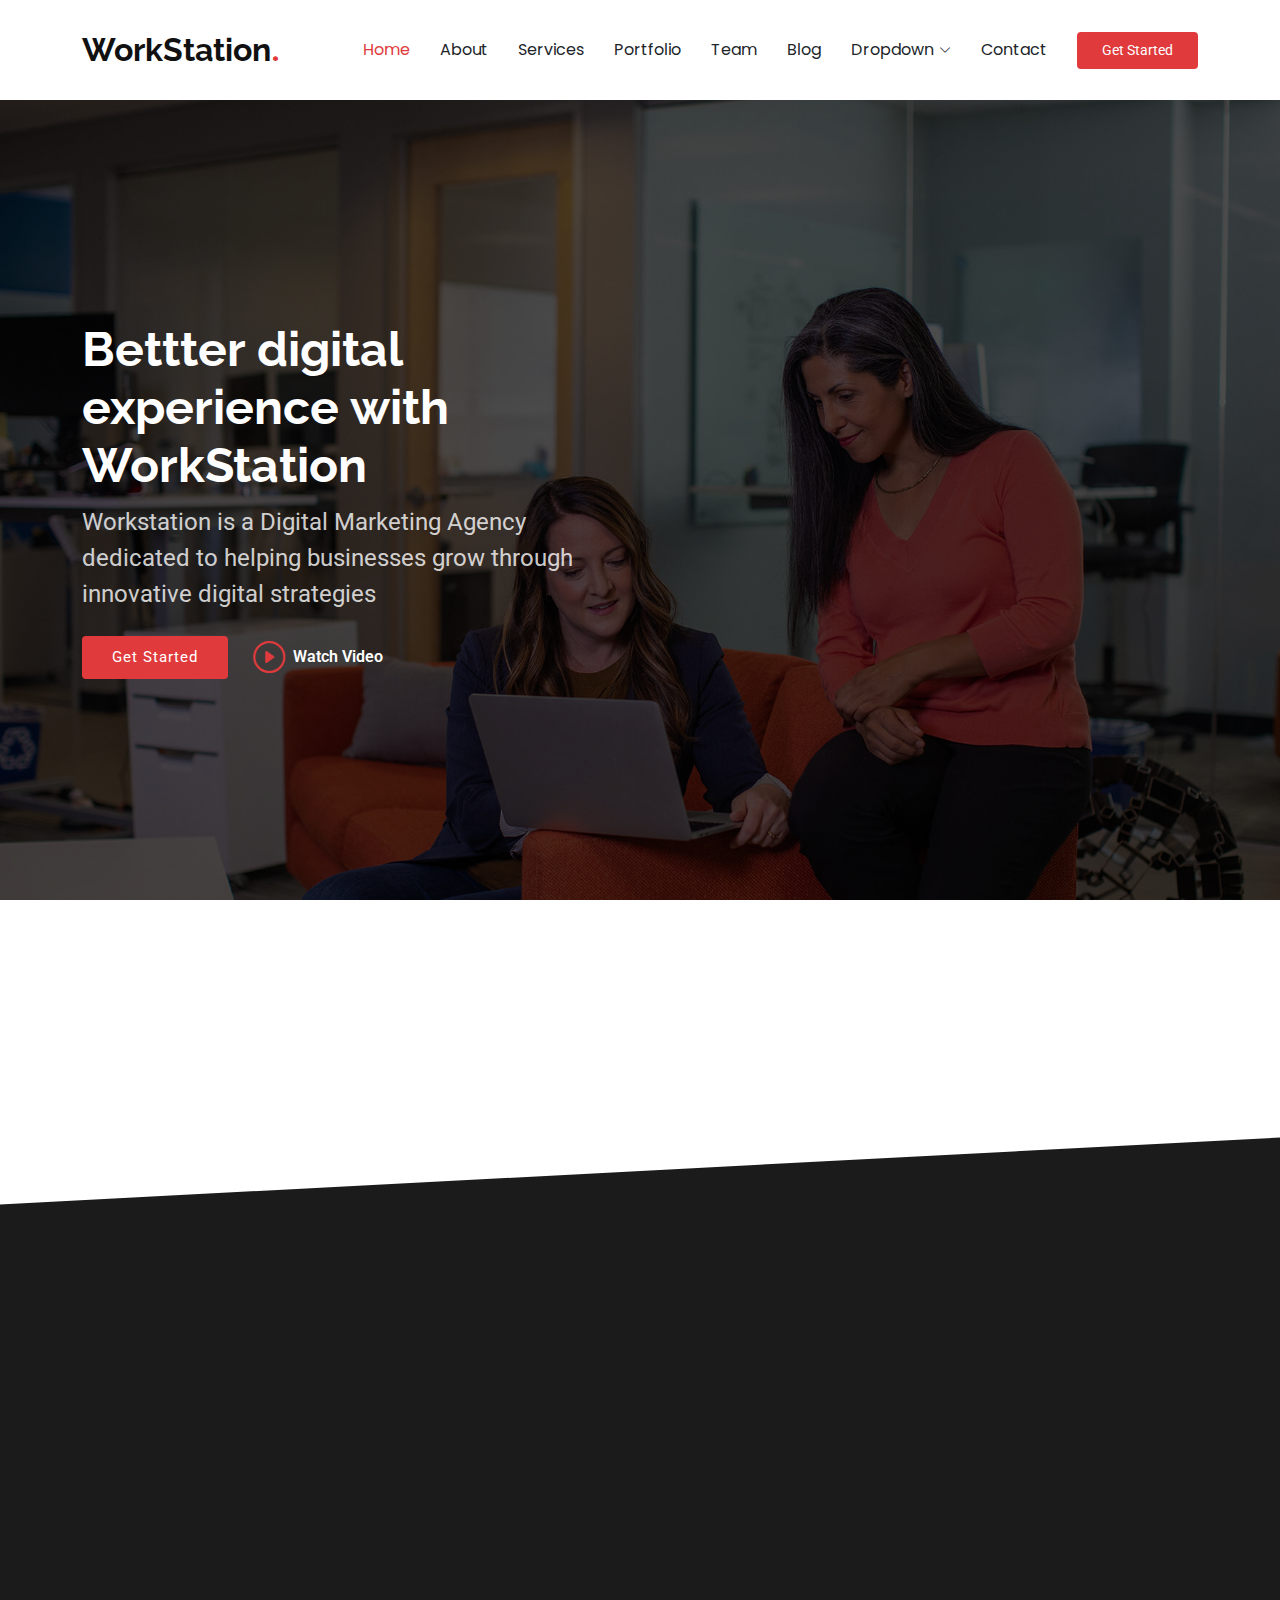
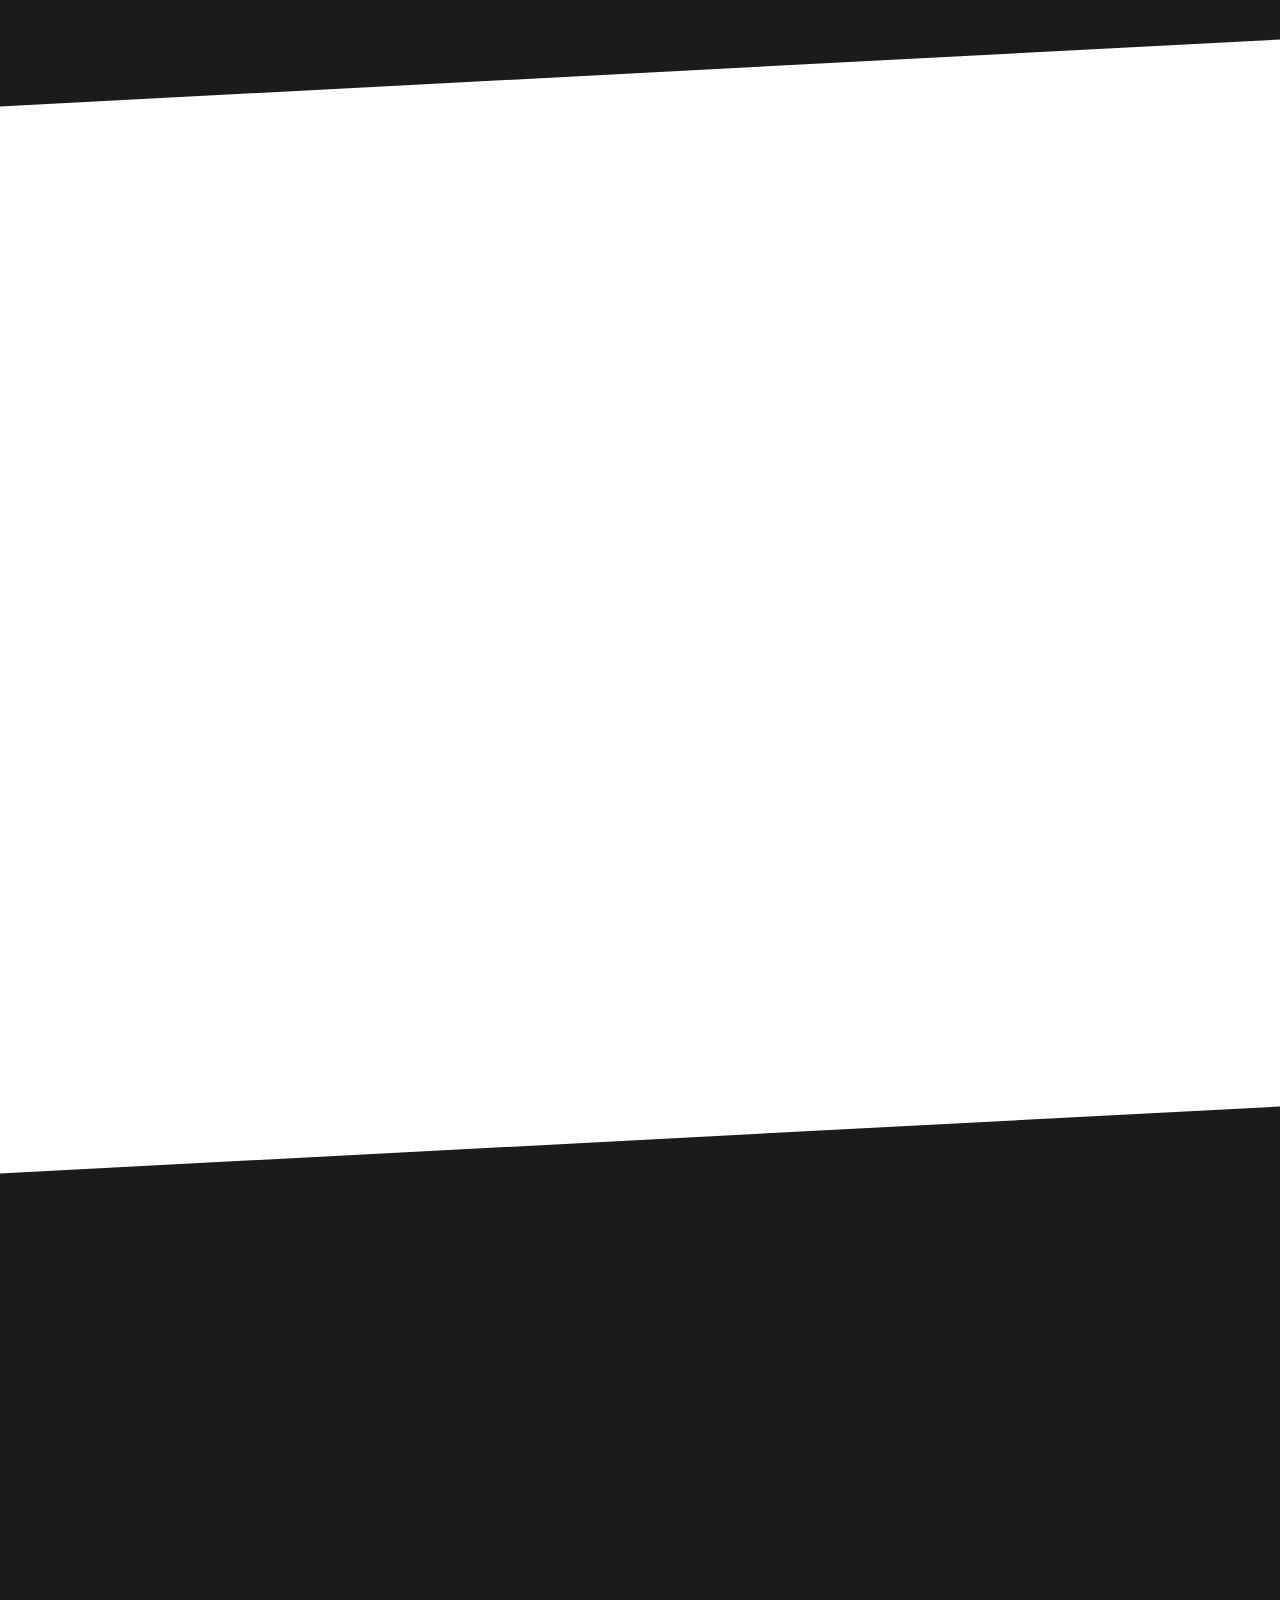
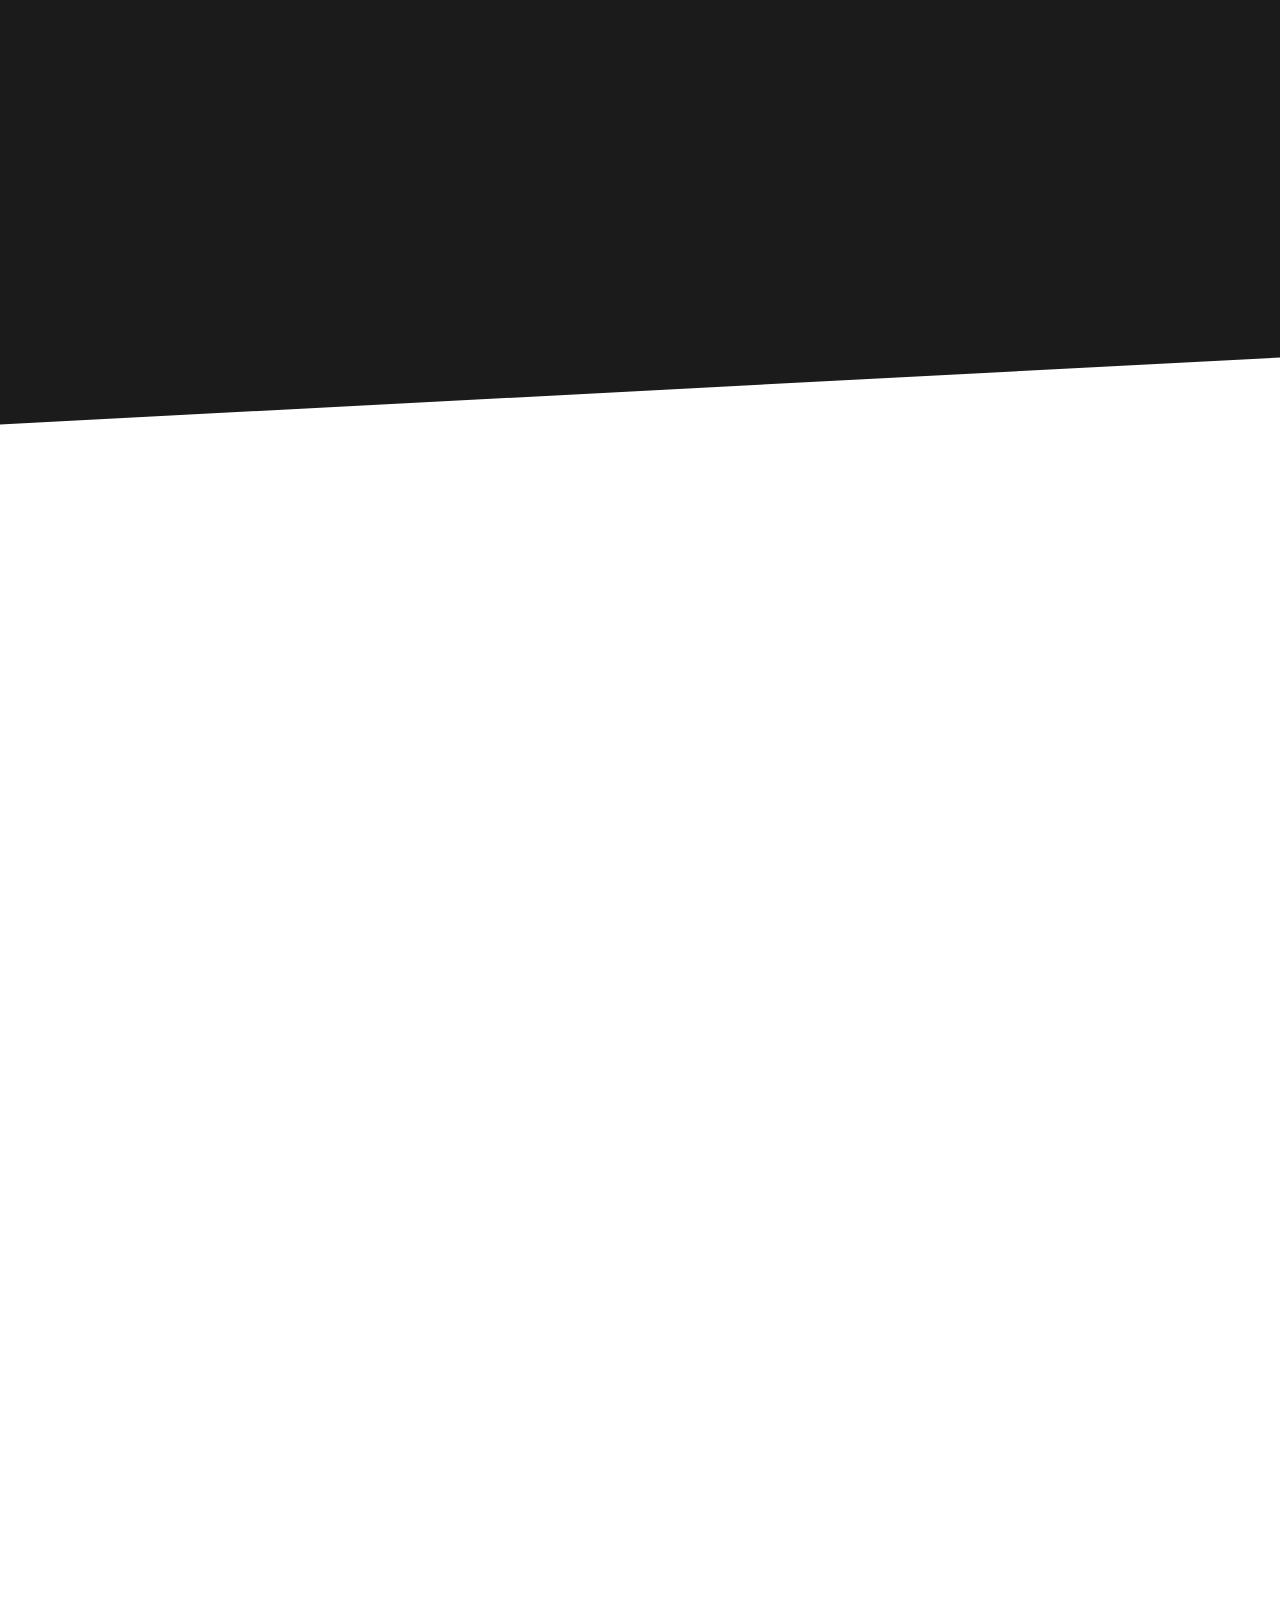
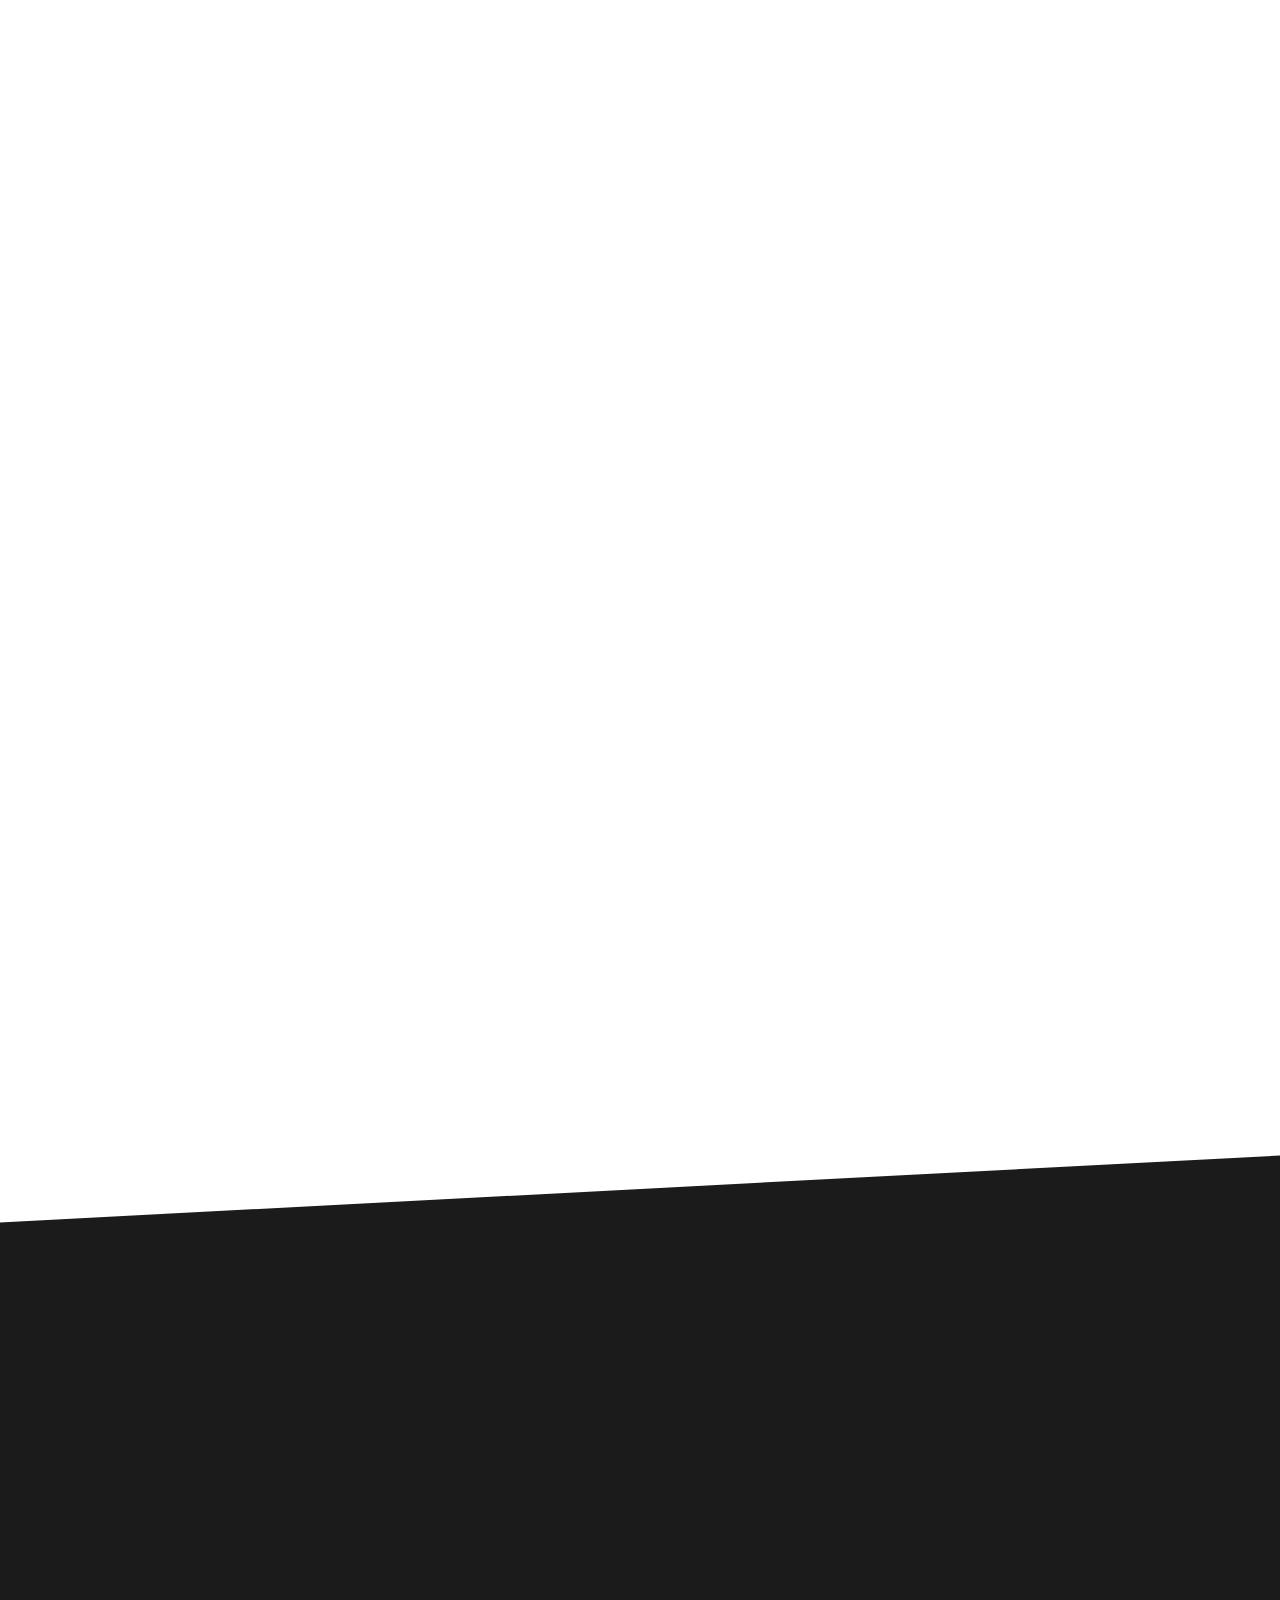
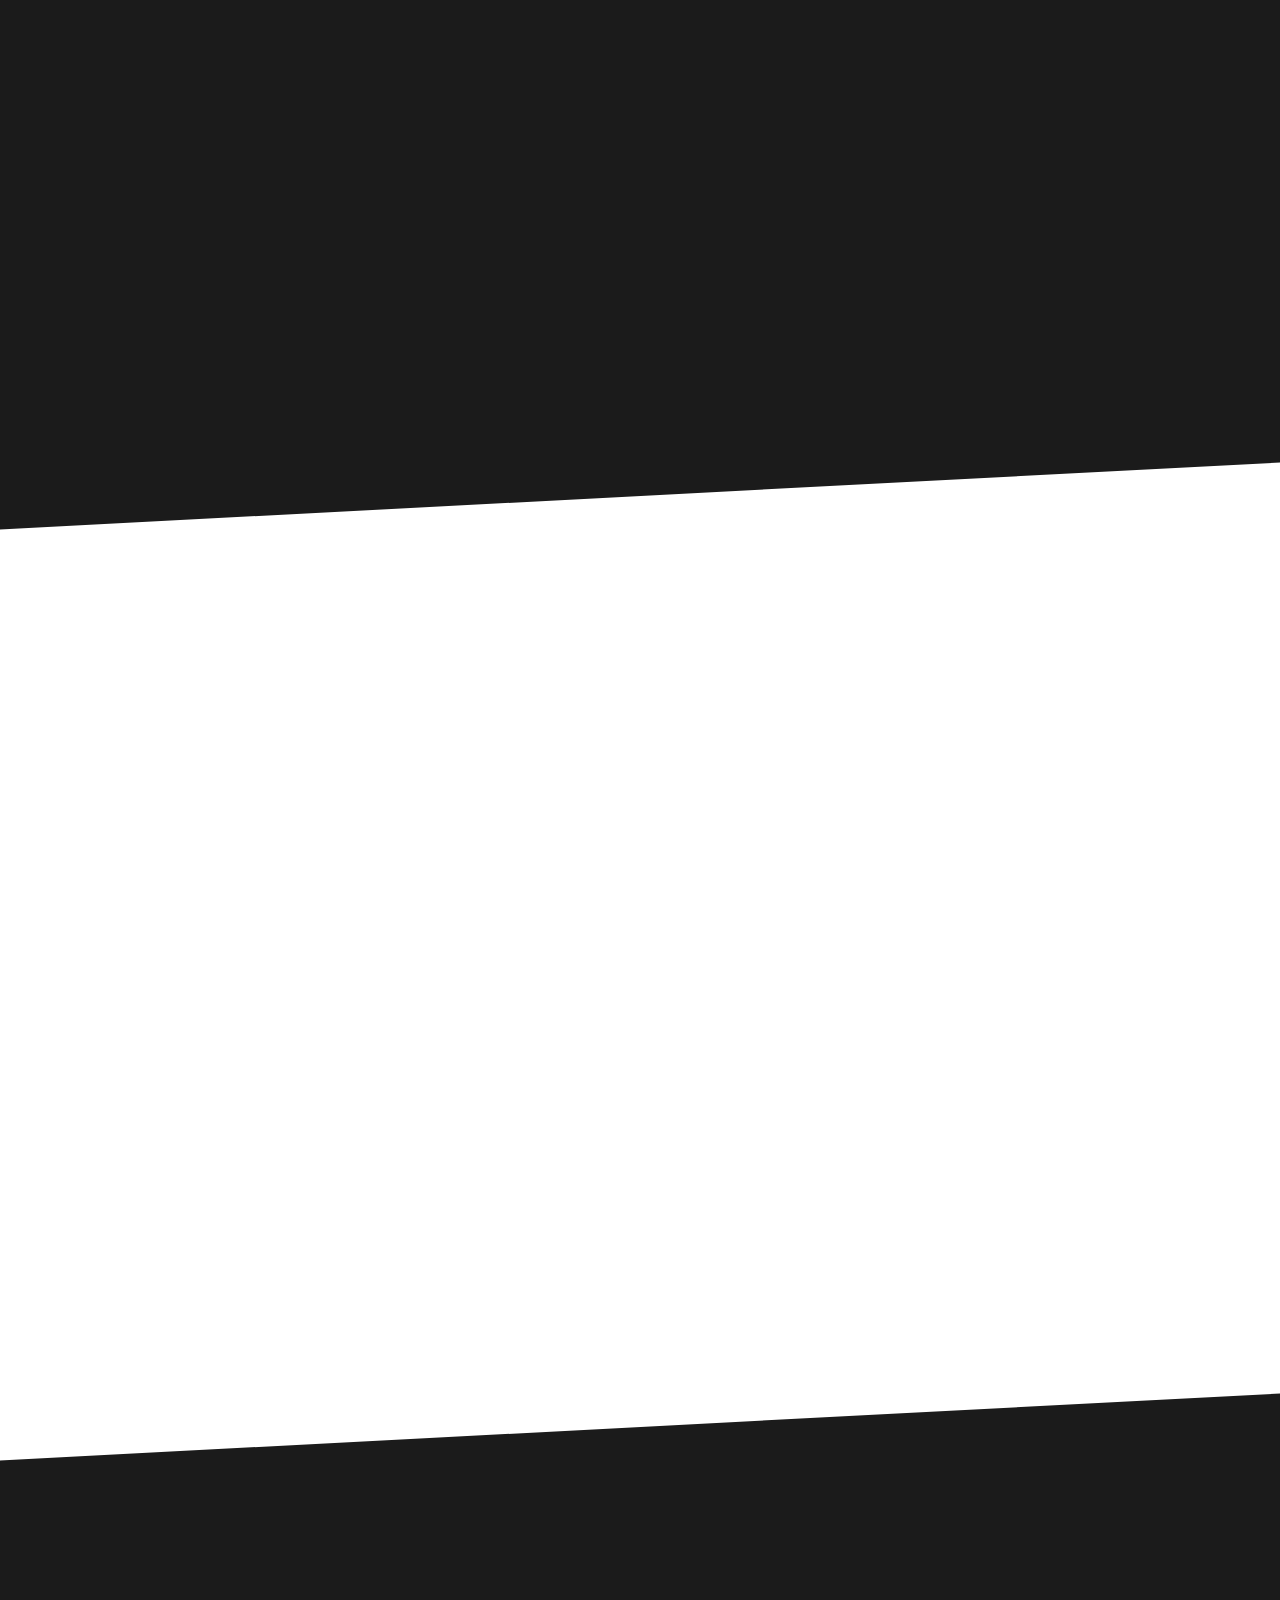
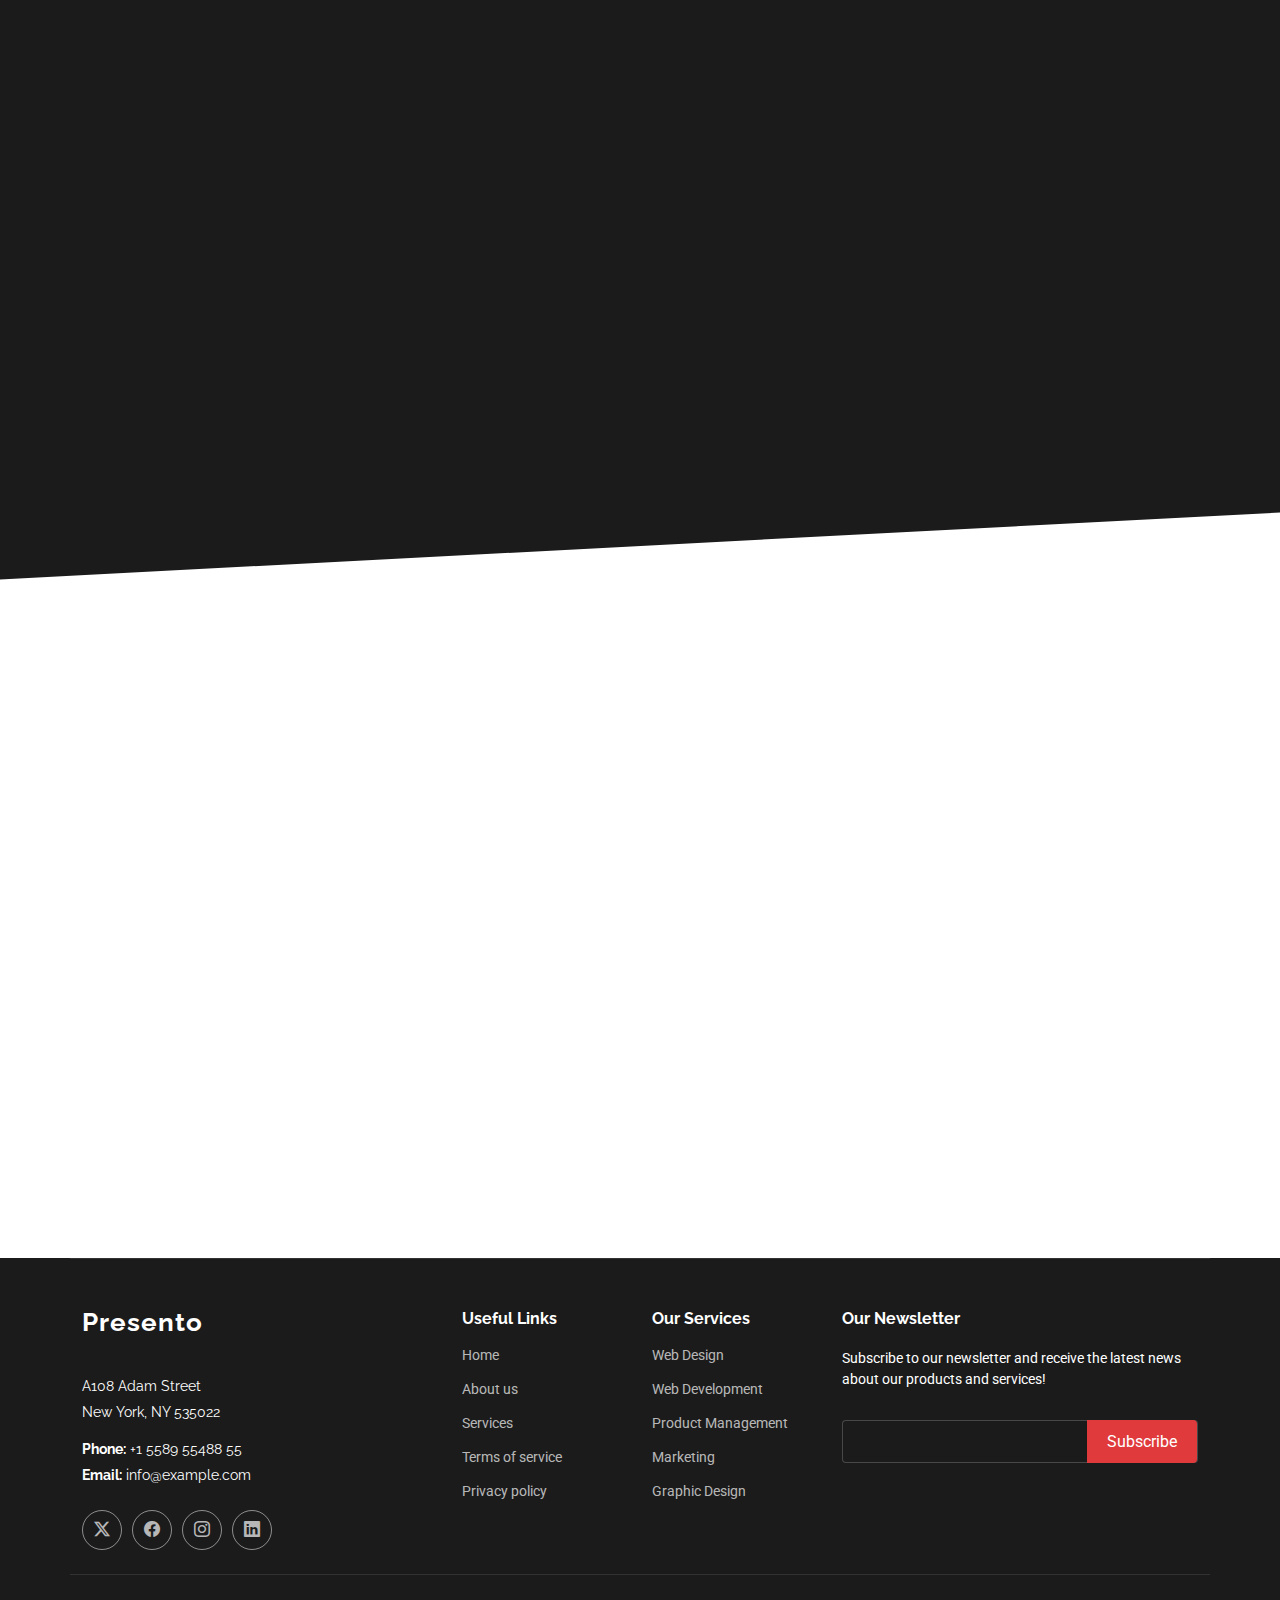
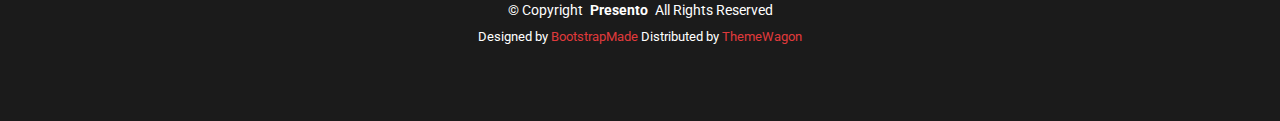
==== index.html @ 33f787a1 "initial commit" ====
<!DOCTYPE html>
<html lang="en">

<head>
  <meta charset="utf-8">
  <meta content="width=device-width, initial-scale=1.0" name="viewport">
  <title>WorkStation</title>
  <meta name="description" content="">
  <meta name="keywords" content="">

  <!-- Favicons -->
  <link href="assets/img/favicon.png" rel="icon">
  <link href="assets/img/apple-touch-icon.png" rel="apple-touch-icon">

  <!-- Fonts -->
  <link href="https://fonts.googleapis.com" rel="preconnect">
  <link href="https://fonts.gstatic.com" rel="preconnect" crossorigin>
  <link href="https://fonts.googleapis.com/css2?family=Roboto:ital,wght@0,100;0,300;0,400;0,500;0,700;0,900;1,100;1,300;1,400;1,500;1,700;1,900&family=Poppins:ital,wght@0,100;0,200;0,300;0,400;0,500;0,600;0,700;0,800;0,900;1,100;1,200;1,300;1,400;1,500;1,600;1,700;1,800;1,900&family=Raleway:ital,wght@0,100;0,200;0,300;0,400;0,500;0,600;0,700;0,800;0,900;1,100;1,200;1,300;1,400;1,500;1,600;1,700;1,800;1,900&display=swap" rel="stylesheet">

  <!-- Vendor CSS Files -->
  <link href="assets/vendor/bootstrap/css/bootstrap.min.css" rel="stylesheet">
  <link href="assets/vendor/bootstrap-icons/bootstrap-icons.css" rel="stylesheet">
  <link href="assets/vendor/aos/aos.css" rel="stylesheet">
  <link href="assets/vendor/glightbox/css/glightbox.min.css" rel="stylesheet">
  <link href="assets/vendor/swiper/swiper-bundle.min.css" rel="stylesheet">

  <!-- Main CSS File -->
  <link href="assets/css/main.css" rel="stylesheet">

  <!-- =======================================================
  * Template Name: Presento
  * Template URL: https://bootstrapmade.com/presento-bootstrap-corporate-template/
  * Updated: Aug 07 2024 with Bootstrap v5.3.3
  * Author: BootstrapMade.com
  * License: https://bootstrapmade.com/license/
  ======================================================== -->
</head>

<body class="index-page">

  <header id="header" class="header d-flex align-items-center sticky-top">
    <div class="container-fluid container-xl position-relative d-flex align-items-center">

      <a href="index.html" class="logo d-flex align-items-center me-auto">
        <!-- Uncomment the line below if you also wish to use an image logo -->
        <!-- <img src="assets/img/logo.png" alt=""> -->
        <h1 class="sitename">WorkStation</h1>
        <span>.</span>
      </a>

      <nav id="navmenu" class="navmenu">
        <ul>
          <li><a href="#hero" class="active">Home<br></a></li>
          <li><a href="#about">About</a></li>
          <li><a href="#services">Services</a></li>
          <li><a href="#portfolio">Portfolio</a></li>
          <li><a href="#team">Team</a></li>
          <li><a href="blog.html">Blog</a></li>
          <li class="dropdown"><a href="#"><span>Dropdown</span> <i class="bi bi-chevron-down toggle-dropdown"></i></a>
            <ul>
              <li><a href="#">Dropdown 1</a></li>
              <li class="dropdown"><a href="#"><span>Deep Dropdown</span> <i class="bi bi-chevron-down toggle-dropdown"></i></a>
                <ul>
                  <li><a href="#">Deep Dropdown 1</a></li>
                  <li><a href="#">Deep Dropdown 2</a></li>
                  <li><a href="#">Deep Dropdown 3</a></li>
                  <li><a href="#">Deep Dropdown 4</a></li>
                  <li><a href="#">Deep Dropdown 5</a></li>
                </ul>
              </li>
              <li><a href="#">Dropdown 2</a></li>
              <li><a href="#">Dropdown 3</a></li>
              <li><a href="#">Dropdown 4</a></li>
            </ul>
          </li>
          <li><a href="#contact">Contact</a></li>
        </ul>
        <i class="mobile-nav-toggle d-xl-none bi bi-list"></i>
      </nav>

      <a class="btn-getstarted" href="index.html#about">Get Started</a>

    </div>
  </header>

  <main class="main">

    <!-- Hero Section -->
    <section id="hero" class="hero section">

      <img src="assets/img/hero-bg.jpg" alt="" data-aos="fade-in">

      <div class="container">
        <div class="row">
          <div class="col-lg-6">
            <h2 data-aos="fade-up" data-aos-delay="100">Bettter digital experience with WorkStation</h2>
            <p data-aos="fade-up" data-aos-delay="200"> Workstation is a Digital Marketing Agency dedicated to helping businesses grow through innovative digital strategies</p>
            <div class="d-flex mt-4" data-aos="fade-up" data-aos-delay="300">
              <a href="#about" class="btn-get-started">Get Started</a>
              <a href="https://www.youtube.com/watch?v=Y7f98aduVJ8" class="glightbox btn-watch-video d-flex align-items-center"><i class="bi bi-play-circle"></i><span>Watch Video</span></a>
            </div>

          </div>
        </div>
      </div>

    </section>
    <!-- /Hero Section -->

    <!-- Clients Section -->
    <section id="clients" class="clients section">

      <div class="container" data-aos="fade-up" data-aos-delay="100">

        <div class="swiper init-swiper">
          <script type="application/json" class="swiper-config">
            {
              "loop": true,
              "speed": 600,
              "autoplay": {
                "delay": 5000
              },
              "slidesPerView": "auto",
              "pagination": {
                "el": ".swiper-pagination",
                "type": "bullets",
                "clickable": true
              },
              "breakpoints": {
                "320": {
                  "slidesPerView": 2,
                  "spaceBetween": 40
                },
                "480": {
                  "slidesPerView": 3,
                  "spaceBetween": 60
                },
                "640": {
                  "slidesPerView": 4,
                  "spaceBetween": 80
                },
                "992": {
                  "slidesPerView": 6,
                  "spaceBetween": 120
                }
              }
            }
          </script>
          <div class="swiper-wrapper align-items-center">
            <div class="swiper-slide"><img src="assets/img/clients/client-1.png" class="img-fluid" alt=""></div>
            <div class="swiper-slide"><img src="assets/img/clients/client-2.png" class="img-fluid" alt=""></div>
            <div class="swiper-slide"><img src="assets/img/clients/client-3.png" class="img-fluid" alt=""></div>
            <div class="swiper-slide"><img src="assets/img/clients/client-4.png" class="img-fluid" alt=""></div>
            <div class="swiper-slide"><img src="assets/img/clients/client-5.png" class="img-fluid" alt=""></div>
            <div class="swiper-slide"><img src="assets/img/clients/client-6.png" class="img-fluid" alt=""></div>
            <div class="swiper-slide"><img src="assets/img/clients/client-7.png" class="img-fluid" alt=""></div>
            <div class="swiper-slide"><img src="assets/img/clients/client-8.png" class="img-fluid" alt=""></div>
          </div>
          <div class="swiper-pagination"></div>
        </div>

      </div>

    </section>
    <!-- /Clients Section -->

    <!-- About Section -->
    <section id="about" class="about section section-bg dark-background">

      <div class="container position-relative">

        <div class="row gy-5">

          <div class="content col-xl-5 d-flex flex-column" data-aos="fade-up" data-aos-delay="100">
            <h3>Welcome to Workstation</h3>
            <p>
              Workstation is a Digital Marketing Agency dedicated to helping businesses grow through innovative digital strategies. We specialize in creating compelling brand experiences through social media, design, web development, and video production. As a startup recognized by StartupIndia and MSME, we are committed to delivering impactful digital solutions.
            </p>
            <a href="#" class="about-btn align-self-center align-self-xl-start"><span>About us</span> <i class="bi bi-chevron-right"></i></a>
          </div>

          <div class="col-xl-7" data-aos="fade-up" data-aos-delay="200">
            <div class="row gy-4">

              <div class="col-md-6 icon-box position-relative">
                <i class="bi bi-briefcase"></i>
                <h4><a href="" class="stretched-link">Corporis voluptates sit</a></h4>
                <p>Consequuntur sunt aut quasi enim aliquam quae harum pariatur laboris nisi ut aliquip</p>
              </div><!-- Icon-Box -->

              <div class="col-md-6 icon-box position-relative">
                <i class="bi bi-gem"></i>
                <h4><a href="" class="stretched-link">Ullamco laboris nisi</a></h4>
                <p>Excepteur sint occaecat cupidatat non proident, sunt in culpa qui officia deserunt</p>
              </div><!-- Icon-Box -->

              <div class="col-md-6 icon-box position-relative">
                <i class="bi bi-broadcast"></i>
                <h4><a href="" class="stretched-link">Labore consequatur</a></h4>
                <p>Aut suscipit aut cum nemo deleniti aut omnis. Doloribus ut maiores omnis facere</p>
              </div><!-- Icon-Box -->

              <div class="col-md-6 icon-box position-relative">
                <i class="bi bi-easel"></i>
                <h4><a href="" class="stretched-link">Beatae veritatis</a></h4>
                <p>Expedita veritatis consequuntur nihil tempore laudantium vitae denat pacta</p>
              </div><!-- Icon-Box -->

            </div>
          </div>

        </div>

      </div>

    </section><!-- /About Section -->

    <!-- Stats Section -->
    <section id="stats" class="stats section">

      <div class="container" data-aos="fade-up" data-aos-delay="100">

        <div class="row gy-4">

          <div class="col-lg-3 col-md-6 d-flex flex-column align-items-center">
            <i class="bi bi-emoji-smile"></i>
            <div class="stats-item">
              <span data-purecounter-start="0" data-purecounter-end="232" data-purecounter-duration="1" class="purecounter"></span>
              <p>Happy Clients</p>
            </div>
          </div><!-- End Stats Item -->

          <div class="col-lg-3 col-md-6 d-flex flex-column align-items-center">
            <i class="bi bi-journal-richtext"></i>
            <div class="stats-item">
              <span data-purecounter-start="0" data-purecounter-end="521" data-purecounter-duration="1" class="purecounter"></span>
              <p>Projects</p>
            </div>
          </div><!-- End Stats Item -->

          <div class="col-lg-3 col-md-6 d-flex flex-column align-items-center">
            <i class="bi bi-headset"></i>
            <div class="stats-item">
              <span data-purecounter-start="0" data-purecounter-end="1463" data-purecounter-duration="1" class="purecounter"></span>
              <p>Hours Of Support</p>
            </div>
          </div><!-- End Stats Item -->

          <div class="col-lg-3 col-md-6 d-flex flex-column align-items-center">
            <i class="bi bi-people"></i>
            <div class="stats-item">
              <span data-purecounter-start="0" data-purecounter-end="15" data-purecounter-duration="1" class="purecounter"></span>
              <p>Hard Workers</p>
            </div>
          </div><!-- End Stats Item -->

        </div>

      </div>

    </section><!-- /Stats Section -->

    <!-- Tabs Section -->
    <section id="tabs" class="tabs section">

      <div class="container">

        <ul class="nav nav-tabs row  d-flex" data-aos="fade-up" data-aos-delay="100">
          <li class="nav-item col-3">
            <a class="nav-link active show" data-bs-toggle="tab" data-bs-target="#tabs-tab-1">
              <i class="bi bi-binoculars"></i>
              <h4 class="d-none d-lg-block">Modi sit est dela pireda nest</h4>
            </a>
          </li>
          <li class="nav-item col-3">
            <a class="nav-link" data-bs-toggle="tab" data-bs-target="#tabs-tab-2">
              <i class="bi bi-box-seam"></i>
              <h4 class="d-none d-lg-block">Unde praesenti mara setra le</h4>
            </a>
          </li>
          <li class="nav-item col-3">
            <a class="nav-link" data-bs-toggle="tab" data-bs-target="#tabs-tab-3">
              <i class="bi bi-brightness-high"></i>
              <h4 class="d-none d-lg-block">Pariatur explica nitro dela</h4>
            </a>
          </li>
          <li class="nav-item col-3">
            <a class="nav-link" data-bs-toggle="tab" data-bs-target="#tabs-tab-4">
              <i class="bi bi-command"></i>
              <h4 class="d-none d-lg-block">Nostrum qui dile node</h4>
            </a>
          </li>
        </ul><!-- End Tab Nav -->

        <div class="tab-content" data-aos="fade-up" data-aos-delay="200">

          <div class="tab-pane fade active show" id="tabs-tab-1">
            <div class="row">
              <div class="col-lg-6 order-2 order-lg-1 mt-3 mt-lg-0">
                <h3>Voluptatem dignissimos provident quasi corporis voluptates sit assumenda.</h3>
                <p class="fst-italic">
                  Lorem ipsum dolor sit amet, consectetur adipiscing elit, sed do eiusmod tempor incididunt ut labore et dolore
                  magna aliqua.
                </p>
                <ul>
                  <li><i class="bi bi-check2-all"></i>
                    <spab>Ullamco laboris nisi ut aliquip ex ea commodo consequat.</spab>
                  </li>
                  <li><i class="bi bi-check2-all"></i> <span>Duis aute irure dolor in reprehenderit in voluptate velit</span>.</li>
                  <li><i class="bi bi-check2-all"></i> <span>Ullamco laboris nisi ut aliquip ex ea commodo consequat. Duis aute irure dolor in reprehenderit in voluptate trideta storacalaperda mastiro dolore eu fugiat nulla pariatur.</span></li>
                </ul>
                <p>
                  Ullamco laboris nisi ut aliquip ex ea commodo consequat. Duis aute irure dolor in reprehenderit in voluptate
                  velit esse cillum dolore eu fugiat nulla pariatur. Excepteur sint occaecat cupidatat non proident, sunt in
                  culpa qui officia deserunt mollit anim id est laborum
                </p>
              </div>
              <div class="col-lg-6 order-1 order-lg-2 text-center">
                <img src="assets/img/working-1.jpg" alt="" class="img-fluid">
              </div>
            </div>
          </div><!-- End Tab Content Item -->

          <div class="tab-pane fade" id="tabs-tab-2">
            <div class="row">
              <div class="col-lg-6 order-2 order-lg-1 mt-3 mt-lg-0">
                <h3>Neque exercitationem debitis soluta quos debitis quo mollitia officia est</h3>
                <p>
                  Ullamco laboris nisi ut aliquip ex ea commodo consequat. Duis aute irure dolor in reprehenderit in voluptate
                  velit esse cillum dolore eu fugiat nulla pariatur. Excepteur sint occaecat cupidatat non proident, sunt in
                  culpa qui officia deserunt mollit anim id est laborum
                </p>
                <p class="fst-italic">
                  Lorem ipsum dolor sit amet, consectetur adipiscing elit, sed do eiusmod tempor incididunt ut labore et dolore
                  magna aliqua.
                </p>
                <ul>
                  <li><i class="bi bi-check2-all"></i> <span>Ullamco laboris nisi ut aliquip ex ea commodo consequat.</span></li>
                  <li><i class="bi bi-check2-all"></i> <span>Duis aute irure dolor in reprehenderit in voluptate velit.</span></li>
                  <li><i class="bi bi-check2-all"></i> <span>Provident mollitia neque rerum asperiores dolores quos qui a. Ipsum neque dolor voluptate nisi sed.</span></li>
                  <li><i class="bi bi-check2-all"></i> <span>Ullamco laboris nisi ut aliquip ex ea commodo consequat. Duis aute irure dolor in reprehenderit in voluptate trideta storacalaperda mastiro dolore eu fugiat nulla pariatur.</span></li>
                </ul>
              </div>
              <div class="col-lg-6 order-1 order-lg-2 text-center">
                <img src="assets/img/working-2.jpg" alt="" class="img-fluid">
              </div>
            </div>
          </div><!-- End Tab Content Item -->

          <div class="tab-pane fade" id="tabs-tab-3">
            <div class="row">
              <div class="col-lg-6 order-2 order-lg-1 mt-3 mt-lg-0">
                <h3>Voluptatibus commodi ut accusamus ea repudiandae ut autem dolor ut assumenda</h3>
                <p>
                  Ullamco laboris nisi ut aliquip ex ea commodo consequat. Duis aute irure dolor in reprehenderit in voluptate
                  velit esse cillum dolore eu fugiat nulla pariatur. Excepteur sint occaecat cupidatat non proident, sunt in
                  culpa qui officia deserunt mollit anim id est laborum
                </p>
                <ul>
                  <li><i class="bi bi-check2-all"></i> <span>Ullamco laboris nisi ut aliquip ex ea commodo consequat.</span></li>
                  <li><i class="bi bi-check2-all"></i> <span>Duis aute irure dolor in reprehenderit in voluptate velit.</span></li>
                  <li><i class="bi bi-check2-all"></i> <span>Provident mollitia neque rerum asperiores dolores quos qui a. Ipsum neque dolor voluptate nisi sed.</span></li>
                </ul>
                <p class="fst-italic">
                  Lorem ipsum dolor sit amet, consectetur adipiscing elit, sed do eiusmod tempor incididunt ut labore et dolore
                  magna aliqua.
                </p>
              </div>
              <div class="col-lg-6 order-1 order-lg-2 text-center">
                <img src="assets/img/working-3.jpg" alt="" class="img-fluid">
              </div>
            </div>
          </div><!-- End Tab Content Item -->

          <div class="tab-pane fade" id="tabs-tab-4">
            <div class="row">
              <div class="col-lg-6 order-2 order-lg-1 mt-3 mt-lg-0">
                <h3>Omnis fugiat ea explicabo sunt dolorum asperiores sequi inventore rerum</h3>
                <p>
                  Ullamco laboris nisi ut aliquip ex ea commodo consequat. Duis aute irure dolor in reprehenderit in voluptate
                  velit esse cillum dolore eu fugiat nulla pariatur. Excepteur sint occaecat cupidatat non proident, sunt in
                  culpa qui officia deserunt mollit anim id est laborum
                </p>
                <p class="fst-italic">
                  Lorem ipsum dolor sit amet, consectetur adipiscing elit, sed do eiusmod tempor incididunt ut labore et dolore
                  magna aliqua.
                </p>
                <ul>
                  <li><i class="bi bi-check2-all"></i> <span>Ullamco laboris nisi ut aliquip ex ea commodo consequat.</span></li>
                  <li><i class="bi bi-check2-all"></i> <span>Duis aute irure dolor in reprehenderit in voluptate velit.</span></li>
                  <li><i class="bi bi-check2-all"></i> <span>Ullamco laboris nisi ut aliquip ex ea commodo consequat. Duis aute irure dolor in reprehenderit in voluptate trideta storacalaperda mastiro dolore eu fugiat nulla pariatur.</span></li>
                </ul>
              </div>
              <div class="col-lg-6 order-1 order-lg-2 text-center">
                <img src="assets/img/working-4.jpg" alt="" class="img-fluid">
              </div>
            </div>
          </div><!-- End Tab Content Item -->

        </div>

      </div>

    </section><!-- /Tabs Section -->

    <!-- Services Section -->
    <section id="services" class="services section section-bg dark-background">

      <!-- Section Title -->
      <div class="container section-title" data-aos="fade-up">
        <h2>Services</h2>
        <p>Necessitatibus eius consequatur ex aliquid fuga eum quidem sint consectetur velit</p>
      </div><!-- End Section Title -->

      <div class="container">

        <div class="row gy-4">

          <div class="col-md-6" data-aos="fade-up" data-aos-delay="100">
            <div class="service-item d-flex position-relative h-100">
              <i class="bi bi-briefcase icon flex-shrink-0"></i>
              <div>
                <h4 class="title"><a href="service-details.html" class="stretched-link">Lorem Ipsum</a></h4>
                <p class="description">Voluptatum deleniti atque corrupti quos dolores et quas molestias excepturi sint occaecati cupiditate non provident</p>
              </div>
            </div>
          </div><!-- End Service Item -->

          <div class="col-md-6" data-aos="fade-up" data-aos-delay="200">
            <div class="service-item d-flex position-relative h-100">
              <i class="bi bi-card-checklist icon flex-shrink-0"></i>
              <div>
                <h4 class="title"><a href="service-details.html" class="stretched-link">Dolor Sitema</a></h4>
                <p class="description">Minim veniam, quis nostrud exercitation ullamco laboris nisi ut aliquip ex ea commodo consequat tarad limino ata</p>
              </div>
            </div>
          </div><!-- End Service Item -->

          <div class="col-md-6" data-aos="fade-up" data-aos-delay="300">
            <div class="service-item d-flex position-relative h-100">
              <i class="bi bi-bar-chart icon flex-shrink-0"></i>
              <div>
                <h4 class="title"><a href="service-details.html" class="stretched-link">Sed ut perspiciatis</a></h4>
                <p class="description">Duis aute irure dolor in reprehenderit in voluptate velit esse cillum dolore eu fugiat nulla pariatur</p>
              </div>
            </div>
          </div><!-- End Service Item -->

          <div class="col-md-6" data-aos="fade-up" data-aos-delay="400">
            <div class="service-item d-flex position-relative h-100">
              <i class="bi bi-binoculars icon flex-shrink-0"></i>
              <div>
                <h4 class="title"><a href="service-details.html" class="stretched-link">Magni Dolores</a></h4>
                <p class="description">Excepteur sint occaecat cupidatat non proident, sunt in culpa qui officia deserunt mollit anim id est laborum</p>
              </div>
            </div>
          </div><!-- End Service Item -->

          <div class="col-md-6" data-aos="fade-up" data-aos-delay="500">
            <div class="service-item d-flex position-relative h-100">
              <i class="bi bi-brightness-high icon flex-shrink-0"></i>
              <div>
                <h4 class="title"><a href="service-details.html" class="stretched-link">Nemo Enim</a></h4>
                <p class="description">At vero eos et accusamus et iusto odio dignissimos ducimus qui blanditiis praesentium voluptatum deleniti atque</p>
              </div>
            </div>
          </div><!-- End Service Item -->

          <div class="col-md-6" data-aos="fade-up" data-aos-delay="600">
            <div class="service-item d-flex position-relative h-100">
              <i class="bi bi-calendar4-week icon flex-shrink-0"></i>
              <div>
                <h4 class="title"><a href="service-details.html" class="stretched-link">Eiusmod Tempor</a></h4>
                <p class="description">Et harum quidem rerum facilis est et expedita distinctio. Nam libero tempore, cum soluta nobis est eligendi</p>
              </div>
            </div>
          </div><!-- End Service Item -->

        </div>

      </div>

    </section><!-- /Services Section -->

    <!-- Portfolio Section -->
    <section id="portfolio" class="portfolio section">

      <!-- Section Title -->
      <div class="container section-title" data-aos="fade-up">
        <h2>Portfolio</h2>
        <p>Necessitatibus eius consequatur ex aliquid fuga eum quidem sint consectetur velit</p>
      </div><!-- End Section Title -->

      <div class="container">

        <div class="isotope-layout" data-default-filter="*" data-layout="masonry" data-sort="original-order">

          <ul class="portfolio-filters isotope-filters" data-aos="fade-up" data-aos-delay="100">
            <li data-filter="*" class="filter-active">All</li>
            <li data-filter=".filter-app">App</li>
            <li data-filter=".filter-product">Product</li>
            <li data-filter=".filter-branding">Branding</li>
            <li data-filter=".filter-books">Books</li>
          </ul><!-- End Portfolio Filters -->

          <div class="row gy-4 isotope-container" data-aos="fade-up" data-aos-delay="200">

            <div class="col-lg-4 col-md-6 portfolio-item isotope-item filter-app">
              <div class="portfolio-content h-100">
                <img src="assets/img/portfolio/app-1.jpg" class="img-fluid" alt="">
                <div class="portfolio-info">
                  <h4>App 1</h4>
                  <p>Lorem ipsum, dolor sit amet consectetur</p>
                  <a href="assets/img/portfolio/app-1.jpg" title="App 1" data-gallery="portfolio-gallery-app" class="glightbox preview-link"><i class="bi bi-zoom-in"></i></a>
                  <a href="portfolio-details.html" title="More Details" class="details-link"><i class="bi bi-link-45deg"></i></a>
                </div>
              </div>
            </div><!-- End Portfolio Item -->

            <div class="col-lg-4 col-md-6 portfolio-item isotope-item filter-product">
              <div class="portfolio-content h-100">
                <img src="assets/img/portfolio/product-1.jpg" class="img-fluid" alt="">
                <div class="portfolio-info">
                  <h4>Product 1</h4>
                  <p>Lorem ipsum, dolor sit amet consectetur</p>
                  <a href="assets/img/portfolio/product-1.jpg" title="Product 1" data-gallery="portfolio-gallery-product" class="glightbox preview-link"><i class="bi bi-zoom-in"></i></a>
                  <a href="portfolio-details.html" title="More Details" class="details-link"><i class="bi bi-link-45deg"></i></a>
                </div>
              </div>
            </div><!-- End Portfolio Item -->

            <div class="col-lg-4 col-md-6 portfolio-item isotope-item filter-branding">
              <div class="portfolio-content h-100">
                <img src="assets/img/portfolio/branding-1.jpg" class="img-fluid" alt="">
                <div class="portfolio-info">
                  <h4>Branding 1</h4>
                  <p>Lorem ipsum, dolor sit amet consectetur</p>
                  <a href="assets/img/portfolio/branding-1.jpg" title="Branding 1" data-gallery="portfolio-gallery-branding" class="glightbox preview-link"><i class="bi bi-zoom-in"></i></a>
                  <a href="portfolio-details.html" title="More Details" class="details-link"><i class="bi bi-link-45deg"></i></a>
                </div>
              </div>
            </div><!-- End Portfolio Item -->

            <div class="col-lg-4 col-md-6 portfolio-item isotope-item filter-books">
              <div class="portfolio-content h-100">
                <img src="assets/img/portfolio/books-1.jpg" class="img-fluid" alt="">
                <div class="portfolio-info">
                  <h4>Books 1</h4>
                  <p>Lorem ipsum, dolor sit amet consectetur</p>
                  <a href="assets/img/portfolio/books-1.jpg" title="Branding 1" data-gallery="portfolio-gallery-book" class="glightbox preview-link"><i class="bi bi-zoom-in"></i></a>
                  <a href="portfolio-details.html" title="More Details" class="details-link"><i class="bi bi-link-45deg"></i></a>
                </div>
              </div>
            </div><!-- End Portfolio Item -->

            <div class="col-lg-4 col-md-6 portfolio-item isotope-item filter-app">
              <div class="portfolio-content h-100">
                <img src="assets/img/portfolio/app-2.jpg" class="img-fluid" alt="">
                <div class="portfolio-info">
                  <h4>App 2</h4>
                  <p>Lorem ipsum, dolor sit amet consectetur</p>
                  <a href="assets/img/portfolio/app-2.jpg" title="App 2" data-gallery="portfolio-gallery-app" class="glightbox preview-link"><i class="bi bi-zoom-in"></i></a>
                  <a href="portfolio-details.html" title="More Details" class="details-link"><i class="bi bi-link-45deg"></i></a>
                </div>
              </div>
            </div><!-- End Portfolio Item -->

            <div class="col-lg-4 col-md-6 portfolio-item isotope-item filter-product">
              <div class="portfolio-content h-100">
                <img src="assets/img/portfolio/product-2.jpg" class="img-fluid" alt="">
                <div class="portfolio-info">
                  <h4>Product 2</h4>
                  <p>Lorem ipsum, dolor sit amet consectetur</p>
                  <a href="assets/img/portfolio/product-2.jpg" title="Product 2" data-gallery="portfolio-gallery-product" class="glightbox preview-link"><i class="bi bi-zoom-in"></i></a>
                  <a href="portfolio-details.html" title="More Details" class="details-link"><i class="bi bi-link-45deg"></i></a>
                </div>
              </div>
            </div><!-- End Portfolio Item -->

            <div class="col-lg-4 col-md-6 portfolio-item isotope-item filter-branding">
              <div class="portfolio-content h-100">
                <img src="assets/img/portfolio/branding-2.jpg" class="img-fluid" alt="">
                <div class="portfolio-info">
                  <h4>Branding 2</h4>
                  <p>Lorem ipsum, dolor sit amet consectetur</p>
                  <a href="assets/img/portfolio/branding-2.jpg" title="Branding 2" data-gallery="portfolio-gallery-branding" class="glightbox preview-link"><i class="bi bi-zoom-in"></i></a>
                  <a href="portfolio-details.html" title="More Details" class="details-link"><i class="bi bi-link-45deg"></i></a>
                </div>
              </div>
            </div><!-- End Portfolio Item -->

            <div class="col-lg-4 col-md-6 portfolio-item isotope-item filter-books">
              <div class="portfolio-content h-100">
                <img src="assets/img/portfolio/books-2.jpg" class="img-fluid" alt="">
                <div class="portfolio-info">
                  <h4>Books 2</h4>
                  <p>Lorem ipsum, dolor sit amet consectetur</p>
                  <a href="assets/img/portfolio/books-2.jpg" title="Branding 2" data-gallery="portfolio-gallery-book" class="glightbox preview-link"><i class="bi bi-zoom-in"></i></a>
                  <a href="portfolio-details.html" title="More Details" class="details-link"><i class="bi bi-link-45deg"></i></a>
                </div>
              </div>
            </div><!-- End Portfolio Item -->

            <div class="col-lg-4 col-md-6 portfolio-item isotope-item filter-app">
              <div class="portfolio-content h-100">
                <img src="assets/img/portfolio/app-3.jpg" class="img-fluid" alt="">
                <div class="portfolio-info">
                  <h4>App 3</h4>
                  <p>Lorem ipsum, dolor sit amet consectetur</p>
                  <a href="assets/img/portfolio/app-3.jpg" title="App 3" data-gallery="portfolio-gallery-app" class="glightbox preview-link"><i class="bi bi-zoom-in"></i></a>
                  <a href="portfolio-details.html" title="More Details" class="details-link"><i class="bi bi-link-45deg"></i></a>
                </div>
              </div>
            </div><!-- End Portfolio Item -->

            <div class="col-lg-4 col-md-6 portfolio-item isotope-item filter-product">
              <div class="portfolio-content h-100">
                <img src="assets/img/portfolio/product-3.jpg" class="img-fluid" alt="">
                <div class="portfolio-info">
                  <h4>Product 3</h4>
                  <p>Lorem ipsum, dolor sit amet consectetur</p>
                  <a href="assets/img/portfolio/product-3.jpg" title="Product 3" data-gallery="portfolio-gallery-product" class="glightbox preview-link"><i class="bi bi-zoom-in"></i></a>
                  <a href="portfolio-details.html" title="More Details" class="details-link"><i class="bi bi-link-45deg"></i></a>
                </div>
              </div>
            </div><!-- End Portfolio Item -->

            <div class="col-lg-4 col-md-6 portfolio-item isotope-item filter-branding">
              <div class="portfolio-content h-100">
                <img src="assets/img/portfolio/branding-3.jpg" class="img-fluid" alt="">
                <div class="portfolio-info">
                  <h4>Branding 3</h4>
                  <p>Lorem ipsum, dolor sit amet consectetur</p>
                  <a href="assets/img/portfolio/branding-3.jpg" title="Branding 2" data-gallery="portfolio-gallery-branding" class="glightbox preview-link"><i class="bi bi-zoom-in"></i></a>
                  <a href="portfolio-details.html" title="More Details" class="details-link"><i class="bi bi-link-45deg"></i></a>
                </div>
              </div>
            </div><!-- End Portfolio Item -->

            <div class="col-lg-4 col-md-6 portfolio-item isotope-item filter-books">
              <div class="portfolio-content h-100">
                <img src="assets/img/portfolio/books-3.jpg" class="img-fluid" alt="">
                <div class="portfolio-info">
                  <h4>Books 3</h4>
                  <p>Lorem ipsum, dolor sit amet consectetur</p>
                  <a href="assets/img/portfolio/books-3.jpg" title="Branding 3" data-gallery="portfolio-gallery-book" class="glightbox preview-link"><i class="bi bi-zoom-in"></i></a>
                  <a href="portfolio-details.html" title="More Details" class="details-link"><i class="bi bi-link-45deg"></i></a>
                </div>
              </div>
            </div><!-- End Portfolio Item -->

          </div><!-- End Portfolio Container -->

        </div>

      </div>

    </section><!-- /Portfolio Section -->

    <!-- Testimonials Section -->
    <section id="testimonials" class="testimonials section">

      <!-- Section Title -->
      <div class="container section-title" data-aos="fade-up">
        <h2>Testimonials</h2>
        <p>Necessitatibus eius consequatur ex aliquid fuga eum quidem sint consectetur velit</p>
      </div><!-- End Section Title -->

      <div class="container" data-aos="fade-up" data-aos-delay="100">

        <div class="swiper init-swiper">
          <script type="application/json" class="swiper-config">
            {
              "loop": true,
              "speed": 600,
              "autoplay": {
                "delay": 5000
              },
              "slidesPerView": "auto",
              "pagination": {
                "el": ".swiper-pagination",
                "type": "bullets",
                "clickable": true
              },
              "breakpoints": {
                "320": {
                  "slidesPerView": 1,
                  "spaceBetween": 40
                },
                "1200": {
                  "slidesPerView": 3,
                  "spaceBetween": 10
                }
              }
            }
          </script>
          <div class="swiper-wrapper">

            <div class="swiper-slide">
              <div class="testimonial-item">
                <img src="assets/img/testimonials/testimonials-1.jpg" class="testimonial-img" alt="">
                <h3>Saul Goodman</h3>
                <h4>Ceo &amp; Founder</h4>
                <div class="stars">
                  <i class="bi bi-star-fill"></i><i class="bi bi-star-fill"></i><i class="bi bi-star-fill"></i><i class="bi bi-star-fill"></i><i class="bi bi-star-fill"></i>
                </div>
                <p>
                  <i class="bi bi-quote quote-icon-left"></i>
                  <span>Proin iaculis purus consequat sem cure digni ssim donec porttitora entum suscipit rhoncus. Accusantium quam, ultricies eget id, aliquam eget nibh et. Maecen aliquam, risus at semper.</span>
                  <i class="bi bi-quote quote-icon-right"></i>
                </p>
              </div>
            </div><!-- End testimonial item -->

            <div class="swiper-slide">
              <div class="testimonial-item">
                <img src="assets/img/testimonials/testimonials-2.jpg" class="testimonial-img" alt="">
                <h3>Sara Wilsson</h3>
                <h4>Designer</h4>
                <div class="stars">
                  <i class="bi bi-star-fill"></i><i class="bi bi-star-fill"></i><i class="bi bi-star-fill"></i><i class="bi bi-star-fill"></i><i class="bi bi-star-fill"></i>
                </div>
                <p>
                  <i class="bi bi-quote quote-icon-left"></i>
                  <span>Export tempor illum tamen malis malis eram quae irure esse labore quem cillum quid cillum eram malis quorum velit fore eram velit sunt aliqua noster fugiat irure amet legam anim culpa.</span>
                  <i class="bi bi-quote quote-icon-right"></i>
                </p>
              </div>
            </div><!-- End testimonial item -->

            <div class="swiper-slide">
              <div class="testimonial-item">
                <img src="assets/img/testimonials/testimonials-3.jpg" class="testimonial-img" alt="">
                <h3>Jena Karlis</h3>
                <h4>Store Owner</h4>
                <div class="stars">
                  <i class="bi bi-star-fill"></i><i class="bi bi-star-fill"></i><i class="bi bi-star-fill"></i><i class="bi bi-star-fill"></i><i class="bi bi-star-fill"></i>
                </div>
                <p>
                  <i class="bi bi-quote quote-icon-left"></i>
                  <span>Enim nisi quem export duis labore cillum quae magna enim sint quorum nulla quem veniam duis minim tempor labore quem eram duis noster aute amet eram fore quis sint minim.</span>
                  <i class="bi bi-quote quote-icon-right"></i>
                </p>
              </div>
            </div><!-- End testimonial item -->

            <div class="swiper-slide">
              <div class="testimonial-item">
                <img src="assets/img/testimonials/testimonials-4.jpg" class="testimonial-img" alt="">
                <h3>Matt Brandon</h3>
                <h4>Freelancer</h4>
                <div class="stars">
                  <i class="bi bi-star-fill"></i><i class="bi bi-star-fill"></i><i class="bi bi-star-fill"></i><i class="bi bi-star-fill"></i><i class="bi bi-star-fill"></i>
                </div>
                <p>
                  <i class="bi bi-quote quote-icon-left"></i>
                  <span>Fugiat enim eram quae cillum dolore dolor amet nulla culpa multos export minim fugiat minim velit minim dolor enim duis veniam ipsum anim magna sunt elit fore quem dolore labore illum veniam.</span>
                  <i class="bi bi-quote quote-icon-right"></i>
                </p>
              </div>
            </div><!-- End testimonial item -->

            <div class="swiper-slide">
              <div class="testimonial-item">
                <img src="assets/img/testimonials/testimonials-5.jpg" class="testimonial-img" alt="">
                <h3>John Larson</h3>
                <h4>Entrepreneur</h4>
                <div class="stars">
                  <i class="bi bi-star-fill"></i><i class="bi bi-star-fill"></i><i class="bi bi-star-fill"></i><i class="bi bi-star-fill"></i><i class="bi bi-star-fill"></i>
                </div>
                <p>
                  <i class="bi bi-quote quote-icon-left"></i>
                  <span>Quis quorum aliqua sint quem legam fore sunt eram irure aliqua veniam tempor noster veniam enim culpa labore duis sunt culpa nulla illum cillum fugiat legam esse veniam culpa fore nisi cillum quid.</span>
                  <i class="bi bi-quote quote-icon-right"></i>
                </p>
              </div>
            </div><!-- End testimonial item -->

          </div>
          <div class="swiper-pagination"></div>
        </div>

      </div>

    </section><!-- /Testimonials Section -->

    <!-- Pricing Section -->
    <section id="pricing" class="pricing section section-bg dark-background">

      <!-- Section Title -->
      <div class="container section-title" data-aos="fade-up">
        <h2>Pricing</h2>
        <p>Necessitatibus eius consequatur ex aliquid fuga eum quidem sint consectetur velit</p>
      </div><!-- End Section Title -->

      <div class="container">

        <div class="row g-4 g-lg-0">

          <div class="col-lg-4" data-aos="zoom-in" data-aos-delay="100">
            <div class="pricing-item">
              <h3>Free Plan</h3>
              <h4><sup>$</sup>0<span> / month</span></h4>
              <ul>
                <li><i class="bi bi-check"></i> <span>Quam adipiscing vitae proin</span></li>
                <li><i class="bi bi-check"></i> <span>Nec feugiat nisl pretium</span></li>
                <li><i class="bi bi-check"></i> <span>Nulla at volutpat diam uteera</span></li>
                <li class="na"><i class="bi bi-x"></i> <span>Pharetra massa massa ultricies</span></li>
                <li class="na"><i class="bi bi-x"></i> <span>Massa ultricies mi quis hendrerit</span></li>
              </ul>
              <div class="text-center"><a href="#" class="buy-btn">Buy Now</a></div>
            </div>
          </div><!-- End Pricing Item -->

          <div class="col-lg-4 featured" data-aos="zoom-in" data-aos-delay="200">
            <div class="pricing-item">
              <h3>Business Plan</h3>
              <h4><sup>$</sup>29<span> / month</span></h4>
              <ul>
                <li><i class="bi bi-check"></i> <span>Quam adipiscing vitae proin</span></li>
                <li><i class="bi bi-check"></i> <span>Nec feugiat nisl pretium</span></li>
                <li><i class="bi bi-check"></i> <span>Nulla at volutpat diam uteera</span></li>
                <li><i class="bi bi-check"></i> <span>Pharetra massa massa ultricies</span></li>
                <li><i class="bi bi-check"></i> <span>Massa ultricies mi quis hendrerit</span></li>
              </ul>
              <div class="text-center"><a href="#" class="buy-btn">Buy Now</a></div>
            </div>
          </div><!-- End Pricing Item -->

          <div class="col-lg-4" data-aos="zoom-in" data-aos-delay="100">
            <div class="pricing-item">
              <h3>Developer Plan</h3>
              <h4><sup>$</sup>49<span> / month</span></h4>
              <ul>
                <li><i class="bi bi-check"></i> <span>Quam adipiscing vitae proin</span></li>
                <li><i class="bi bi-check"></i> <span>Nec feugiat nisl pretium</span></li>
                <li><i class="bi bi-check"></i> <span>Nulla at volutpat diam uteera</span></li>
                <li><i class="bi bi-check"></i> <span>Pharetra massa massa ultricies</span></li>
                <li><i class="bi bi-check"></i> <span>Massa ultricies mi quis hendrerit</span></li>
              </ul>
              <div class="text-center"><a href="#" class="buy-btn">Buy Now</a></div>
            </div>
          </div><!-- End Pricing Item -->

        </div>

      </div>

    </section><!-- /Pricing Section -->

    <!-- Faq Section -->
    <section id="faq" class="faq section">

      <!-- Section Title -->
      <div class="container section-title" data-aos="fade-up">
        <h2>Frequently Asked Questions</h2>
        <p>Necessitatibus eius consequatur ex aliquid fuga eum quidem sint consectetur velit</p>
      </div><!-- End Section Title -->

      <div class="container">

        <div class="row justify-content-center">

          <div class="col-lg-10" data-aos="fade-up" data-aos-delay="100">

            <div class="faq-container">

              <div class="faq-item faq-active">
                <h3>Non consectetur a erat nam at lectus urna duis?</h3>
                <div class="faq-content">
                  <p>Feugiat pretium nibh ipsum consequat. Tempus iaculis urna id volutpat lacus laoreet non curabitur gravida. Venenatis lectus magna fringilla urna porttitor rhoncus dolor purus non.</p>
                </div>
                <i class="faq-toggle bi bi-chevron-right"></i>
              </div><!-- End Faq item-->

              <div class="faq-item">
                <h3>Feugiat scelerisque varius morbi enim nunc faucibus?</h3>
                <div class="faq-content">
                  <p>Dolor sit amet consectetur adipiscing elit pellentesque habitant morbi. Id interdum velit laoreet id donec ultrices. Fringilla phasellus faucibus scelerisque eleifend donec pretium. Est pellentesque elit ullamcorper dignissim. Mauris ultrices eros in cursus turpis massa tincidunt dui.</p>
                </div>
                <i class="faq-toggle bi bi-chevron-right"></i>
              </div><!-- End Faq item-->

              <div class="faq-item">
                <h3>Dolor sit amet consectetur adipiscing elit pellentesque?</h3>
                <div class="faq-content">
                  <p>Eleifend mi in nulla posuere sollicitudin aliquam ultrices sagittis orci. Faucibus pulvinar elementum integer enim. Sem nulla pharetra diam sit amet nisl suscipit. Rutrum tellus pellentesque eu tincidunt. Lectus urna duis convallis convallis tellus. Urna molestie at elementum eu facilisis sed odio morbi quis</p>
                </div>
                <i class="faq-toggle bi bi-chevron-right"></i>
              </div><!-- End Faq item-->

              <div class="faq-item">
                <h3>Ac odio tempor orci dapibus. Aliquam eleifend mi in nulla?</h3>
                <div class="faq-content">
                  <p>Dolor sit amet consectetur adipiscing elit pellentesque habitant morbi. Id interdum velit laoreet id donec ultrices. Fringilla phasellus faucibus scelerisque eleifend donec pretium. Est pellentesque elit ullamcorper dignissim. Mauris ultrices eros in cursus turpis massa tincidunt dui.</p>
                </div>
                <i class="faq-toggle bi bi-chevron-right"></i>
              </div><!-- End Faq item-->

              <div class="faq-item">
                <h3>Tempus quam pellentesque nec nam aliquam sem et tortor?</h3>
                <div class="faq-content">
                  <p>Molestie a iaculis at erat pellentesque adipiscing commodo. Dignissim suspendisse in est ante in. Nunc vel risus commodo viverra maecenas accumsan. Sit amet nisl suscipit adipiscing bibendum est. Purus gravida quis blandit turpis cursus in</p>
                </div>
                <i class="faq-toggle bi bi-chevron-right"></i>
              </div><!-- End Faq item-->

              <div class="faq-item">
                <h3>Perspiciatis quod quo quos nulla quo illum ullam?</h3>
                <div class="faq-content">
                  <p>Enim ea facilis quaerat voluptas quidem et dolorem. Quis et consequatur non sed in suscipit sequi. Distinctio ipsam dolore et.</p>
                </div>
                <i class="faq-toggle bi bi-chevron-right"></i>
              </div><!-- End Faq item-->

            </div>

          </div><!-- End Faq Column-->

        </div>

      </div>

    </section><!-- /Faq Section -->

    <!-- Team Section -->
    <section id="team" class="team section section-bg dark-background">

      <!-- Section Title -->
      <div class="container section-title" data-aos="fade-up">
        <h2>Team</h2>
        <p>Necessitatibus eius consequatur ex aliquid fuga eum quidem sint consectetur velit</p>
      </div><!-- End Section Title -->

      <div class="container">

        <div class="row gy-4">

          <div class="col-lg-3 col-md-6 d-flex align-items-stretch" data-aos="fade-up" data-aos-delay="100">
            <div class="team-member">
              <div class="member-img">
                <img src="assets/img/team/team-1.jpg" class="img-fluid" alt="">
                <div class="social">
                  <a href=""><i class="bi bi-twitter-x"></i></a>
                  <a href=""><i class="bi bi-facebook"></i></a>
                  <a href=""><i class="bi bi-instagram"></i></a>
                  <a href=""><i class="bi bi-linkedin"></i></a>
                </div>
              </div>
              <div class="member-info">
                <h4>Walter White</h4>
                <span>Chief Executive Officer</span>
              </div>
            </div>
          </div><!-- End Team Member -->

          <div class="col-lg-3 col-md-6 d-flex align-items-stretch" data-aos="fade-up" data-aos-delay="200">
            <div class="team-member">
              <div class="member-img">
                <img src="assets/img/team/team-2.jpg" class="img-fluid" alt="">
                <div class="social">
                  <a href=""><i class="bi bi-twitter-x"></i></a>
                  <a href=""><i class="bi bi-facebook"></i></a>
                  <a href=""><i class="bi bi-instagram"></i></a>
                  <a href=""><i class="bi bi-linkedin"></i></a>
                </div>
              </div>
              <div class="member-info">
                <h4>Sarah Jhonson</h4>
                <span>Product Manager</span>
              </div>
            </div>
          </div><!-- End Team Member -->

          <div class="col-lg-3 col-md-6 d-flex align-items-stretch" data-aos="fade-up" data-aos-delay="300">
            <div class="team-member">
              <div class="member-img">
                <img src="assets/img/team/team-3.jpg" class="img-fluid" alt="">
                <div class="social">
                  <a href=""><i class="bi bi-twitter-x"></i></a>
                  <a href=""><i class="bi bi-facebook"></i></a>
                  <a href=""><i class="bi bi-instagram"></i></a>
                  <a href=""><i class="bi bi-linkedin"></i></a>
                </div>
              </div>
              <div class="member-info">
                <h4>William Anderson</h4>
                <span>CTO</span>
              </div>
            </div>
          </div><!-- End Team Member -->

          <div class="col-lg-3 col-md-6 d-flex align-items-stretch" data-aos="fade-up" data-aos-delay="400">
            <div class="team-member">
              <div class="member-img">
                <img src="assets/img/team/team-4.jpg" class="img-fluid" alt="">
                <div class="social">
                  <a href=""><i class="bi bi-twitter-x"></i></a>
                  <a href=""><i class="bi bi-facebook"></i></a>
                  <a href=""><i class="bi bi-instagram"></i></a>
                  <a href=""><i class="bi bi-linkedin"></i></a>
                </div>
              </div>
              <div class="member-info">
                <h4>Amanda Jepson</h4>
                <span>Accountant</span>
              </div>
            </div>
          </div><!-- End Team Member -->

        </div>

      </div>

    </section><!-- /Team Section -->

    <!-- Contact Section -->
    <section id="contact" class="contact section">

      <!-- Section Title -->
      <div class="container section-title" data-aos="fade-up">
        <h2>Contact</h2>
        <p>Necessitatibus eius consequatur ex aliquid fuga eum quidem sint consectetur velit</p>
      </div><!-- End Section Title -->

      <div class="container" data-aos="fade-up" data-aos-delay="100">

        <div class="row gy-4">
          <div class="col-lg-6 ">
            <div class="row gy-4">

              <div class="col-lg-12">
                <div class="info-item d-flex flex-column justify-content-center align-items-center" data-aos="fade-up" data-aos-delay="200">
                  <i class="bi bi-geo-alt"></i>
                  <h3>Address</h3>
                  <p>A108 Adam Street, New York, NY 535022</p>
                </div>
              </div><!-- End Info Item -->

              <div class="col-md-6">
                <div class="info-item d-flex flex-column justify-content-center align-items-center" data-aos="fade-up" data-aos-delay="300">
                  <i class="bi bi-telephone"></i>
                  <h3>Call Us</h3>
                  <p>+1 5589 55488 55</p>
                </div>
              </div><!-- End Info Item -->

              <div class="col-md-6">
                <div class="info-item d-flex flex-column justify-content-center align-items-center" data-aos="fade-up" data-aos-delay="400">
                  <i class="bi bi-envelope"></i>
                  <h3>Email Us</h3>
                  <p>info@example.com</p>
                </div>
              </div><!-- End Info Item -->

            </div>
          </div>

          <div class="col-lg-6">
            <form action="forms/contact.php" method="post" class="php-email-form" data-aos="fade-up" data-aos-delay="500">
              <div class="row gy-4">

                <div class="col-md-6">
                  <input type="text" name="name" class="form-control" placeholder="Your Name" required="">
                </div>

                <div class="col-md-6 ">
                  <input type="email" class="form-control" name="email" placeholder="Your Email" required="">
                </div>

                <div class="col-md-12">
                  <input type="text" class="form-control" name="subject" placeholder="Subject" required="">
                </div>

                <div class="col-md-12">
                  <textarea class="form-control" name="message" rows="4" placeholder="Message" required=""></textarea>
                </div>

                <div class="col-md-12 text-center">
                  <div class="loading">Loading</div>
                  <div class="error-message"></div>
                  <div class="sent-message">Your message has been sent. Thank you!</div>

                  <button type="submit">Send Message</button>
                </div>

              </div>
            </form>
          </div><!-- End Contact Form -->

        </div>

      </div>

    </section><!-- /Contact Section -->

  </main>

  <footer id="footer" class="footer dark-background">

    <div class="container footer-top">
      <div class="row gy-4">
        <div class="col-lg-4 col-md-6 footer-about">
          <a href="index.html" class="logo d-flex align-items-center">
            <span class="sitename">Presento</span>
          </a>
          <div class="footer-contact pt-3">
            <p>A108 Adam Street</p>
            <p>New York, NY 535022</p>
            <p class="mt-3"><strong>Phone:</strong> <span>+1 5589 55488 55</span></p>
            <p><strong>Email:</strong> <span>info@example.com</span></p>
          </div>
          <div class="social-links d-flex mt-4">
            <a href=""><i class="bi bi-twitter-x"></i></a>
            <a href=""><i class="bi bi-facebook"></i></a>
            <a href=""><i class="bi bi-instagram"></i></a>
            <a href=""><i class="bi bi-linkedin"></i></a>
          </div>
        </div>

        <div class="col-lg-2 col-md-3 footer-links">
          <h4>Useful Links</h4>
          <ul>
            <li><a href="#">Home</a></li>
            <li><a href="#">About us</a></li>
            <li><a href="#">Services</a></li>
            <li><a href="#">Terms of service</a></li>
            <li><a href="#">Privacy policy</a></li>
          </ul>
        </div>

        <div class="col-lg-2 col-md-3 footer-links">
          <h4>Our Services</h4>
          <ul>
            <li><a href="#">Web Design</a></li>
            <li><a href="#">Web Development</a></li>
            <li><a href="#">Product Management</a></li>
            <li><a href="#">Marketing</a></li>
            <li><a href="#">Graphic Design</a></li>
          </ul>
        </div>

        <div class="col-lg-4 col-md-12 footer-newsletter">
          <h4>Our Newsletter</h4>
          <p>Subscribe to our newsletter and receive the latest news about our products and services!</p>
          <form action="forms/newsletter.php" method="post" class="php-email-form">
            <div class="newsletter-form"><input type="email" name="email"><input type="submit" value="Subscribe"></div>
            <div class="loading">Loading</div>
            <div class="error-message"></div>
            <div class="sent-message">Your subscription request has been sent. Thank you!</div>
          </form>
        </div>

      </div>
    </div>

    <div class="container copyright text-center mt-4">
      <p>© <span>Copyright</span> <strong class="px-1 sitename">Presento</strong> <span>All Rights Reserved</span></p>
      <div class="credits">
        <!-- All the links in the footer should remain intact. -->
        <!-- You can delete the links only if you've purchased the pro version. -->
        <!-- Licensing information: https://bootstrapmade.com/license/ -->
        <!-- Purchase the pro version with working PHP/AJAX contact form: [buy-url] -->
        Designed by <a href="https://bootstrapmade.com/">BootstrapMade</a> Distributed by <a href=“https://themewagon.com>ThemeWagon
      </div>
    </div>

  </footer>

  <!-- Scroll Top -->
  <a href="#" id="scroll-top" class="scroll-top d-flex align-items-center justify-content-center"><i class="bi bi-arrow-up-short"></i></a>

  <!-- Vendor JS Files -->
  <script src="assets/vendor/bootstrap/js/bootstrap.bundle.min.js"></script>
  <script src="assets/vendor/php-email-form/validate.js"></script>
  <script src="assets/vendor/aos/aos.js"></script>
  <script src="assets/vendor/glightbox/js/glightbox.min.js"></script>
  <script src="assets/vendor/swiper/swiper-bundle.min.js"></script>
  <script src="assets/vendor/purecounter/purecounter_vanilla.js"></script>
  <script src="assets/vendor/imagesloaded/imagesloaded.pkgd.min.js"></script>
  <script src="assets/vendor/isotope-layout/isotope.pkgd.min.js"></script>

  <!-- Main JS File -->
  <script src="assets/js/main.js"></script>

</body>

</html>
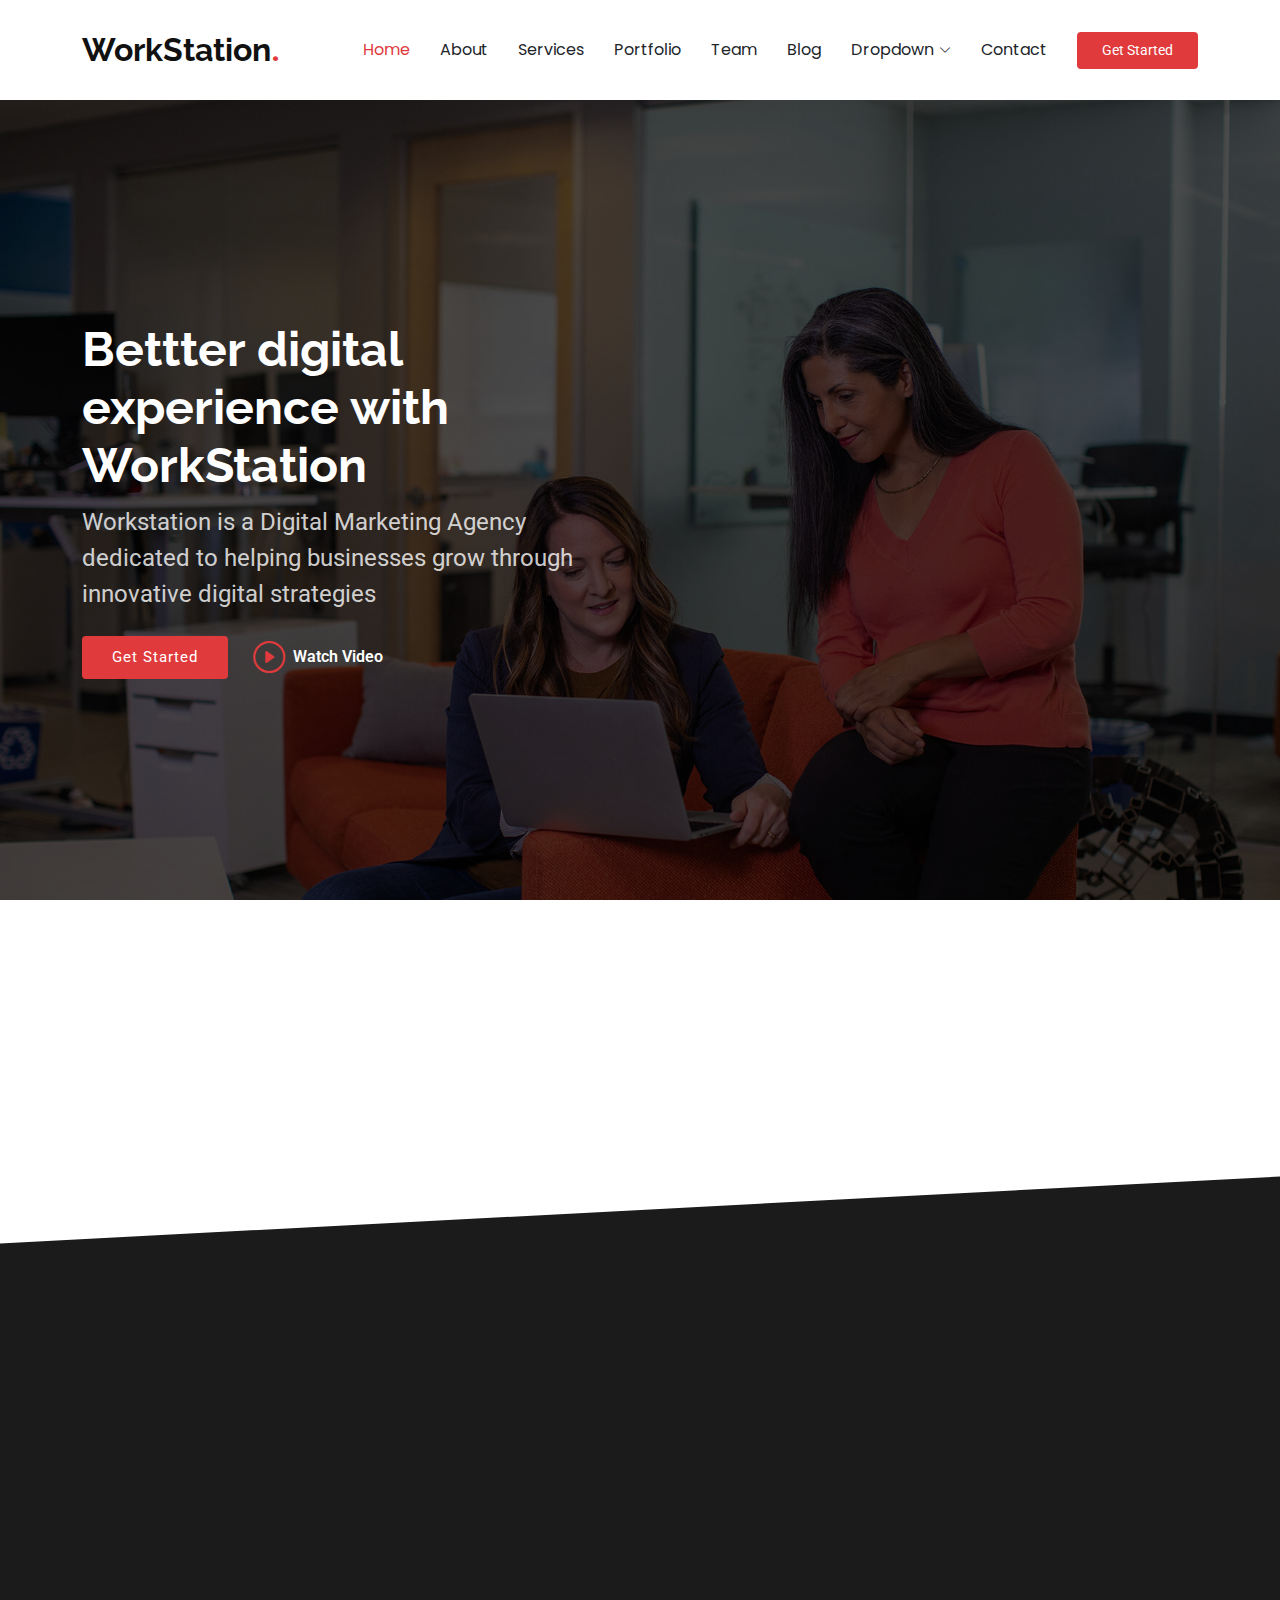
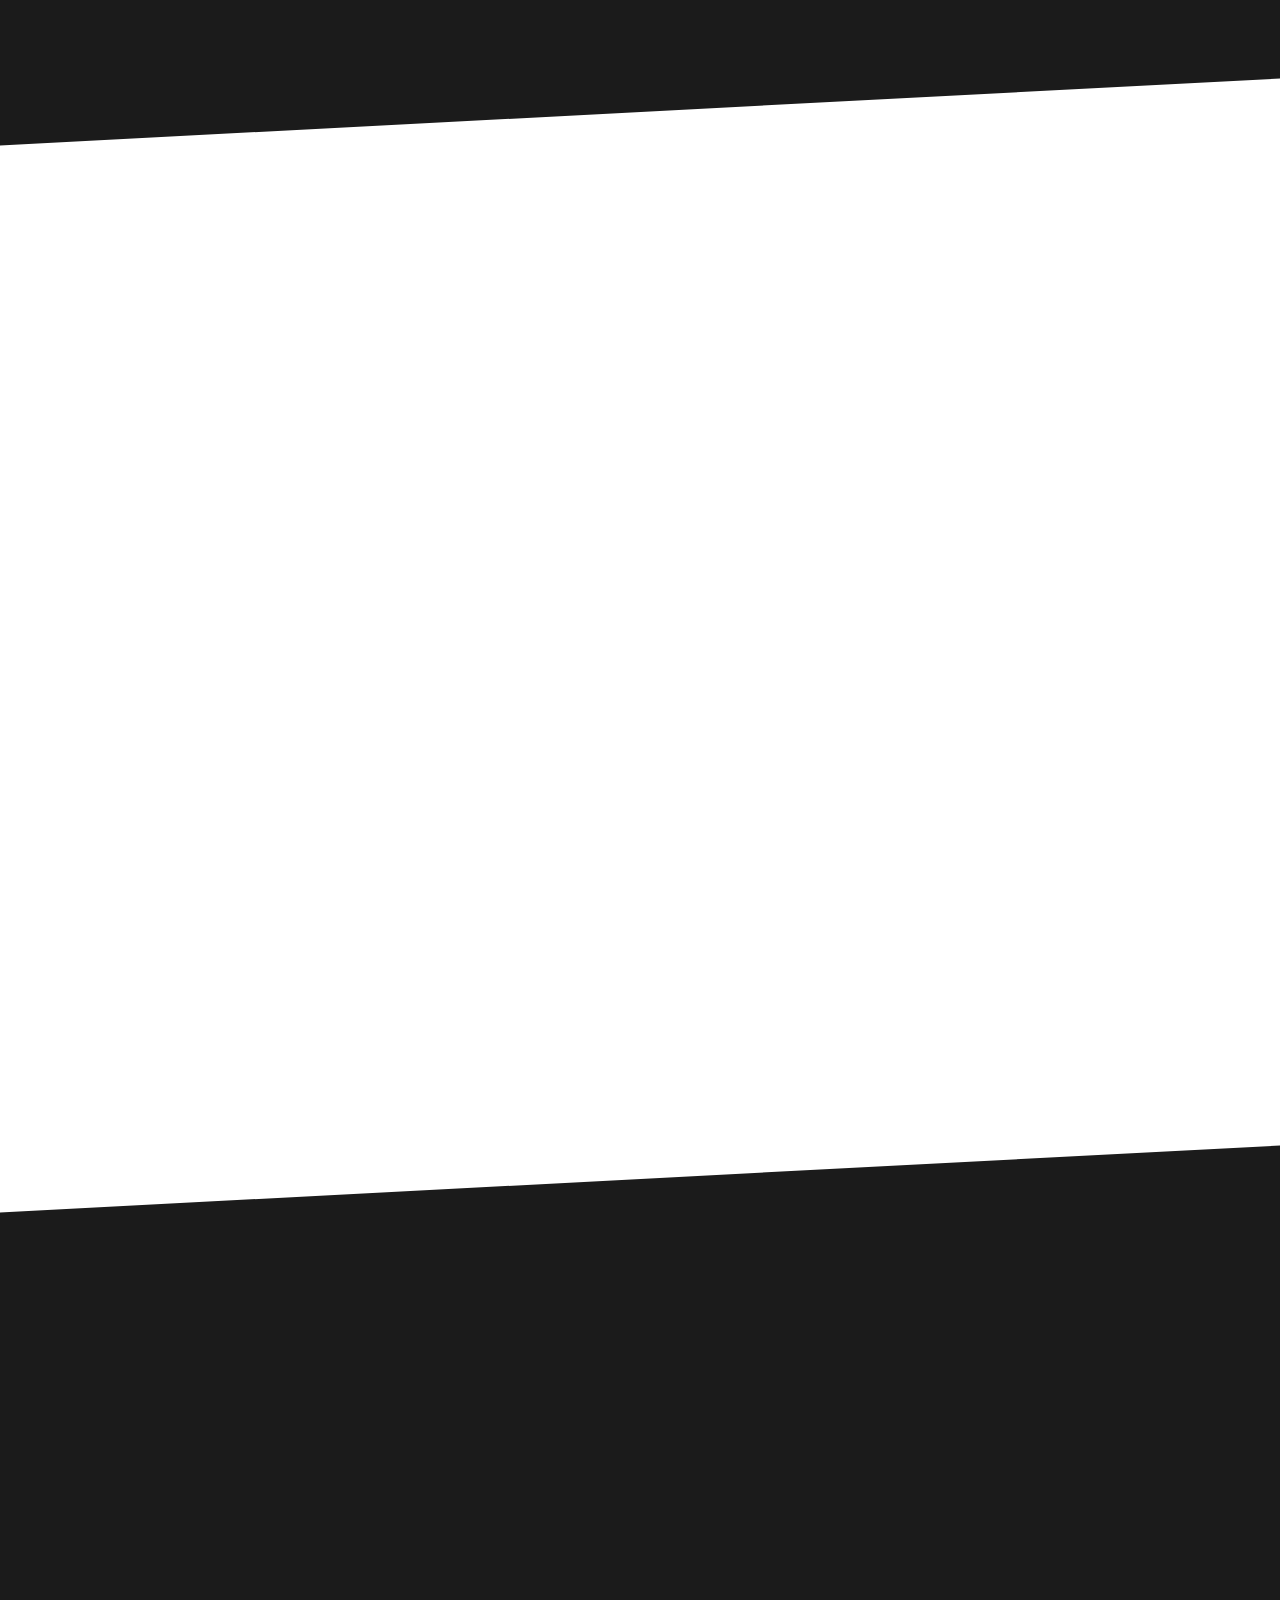
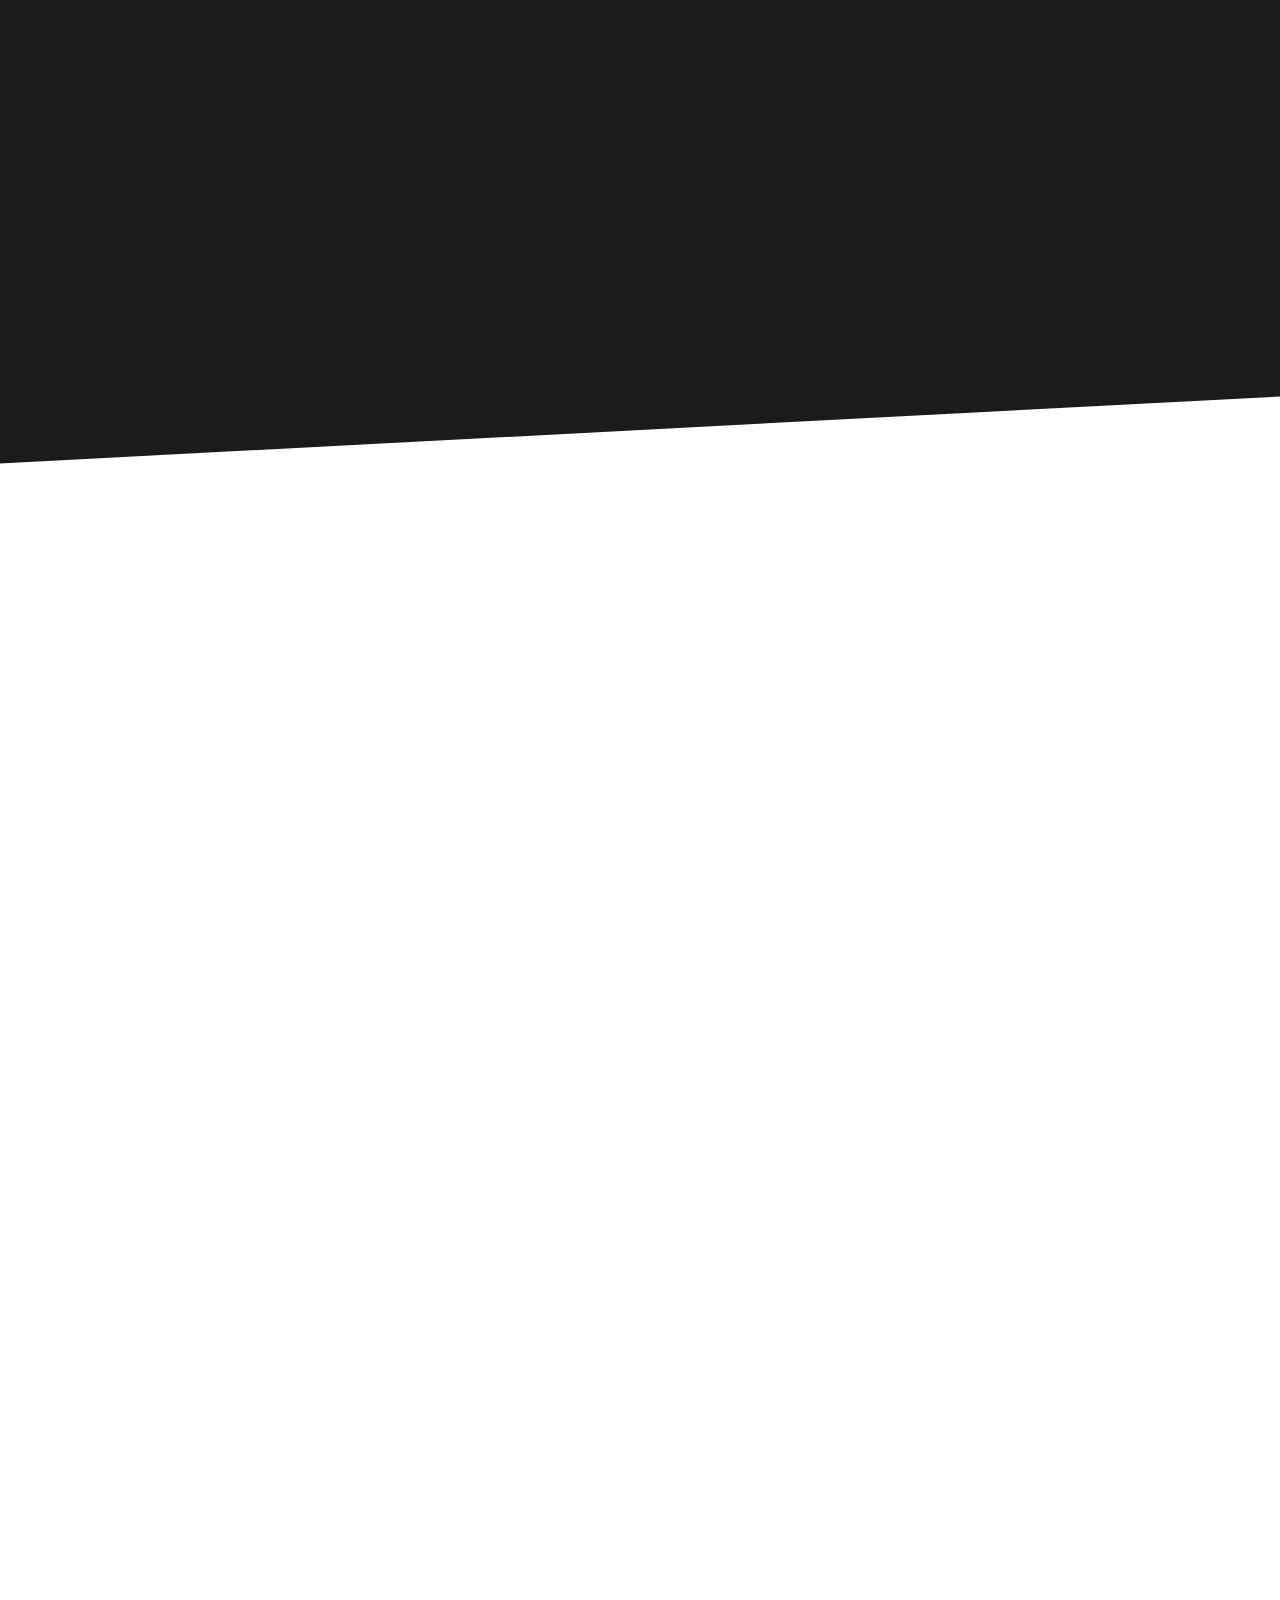
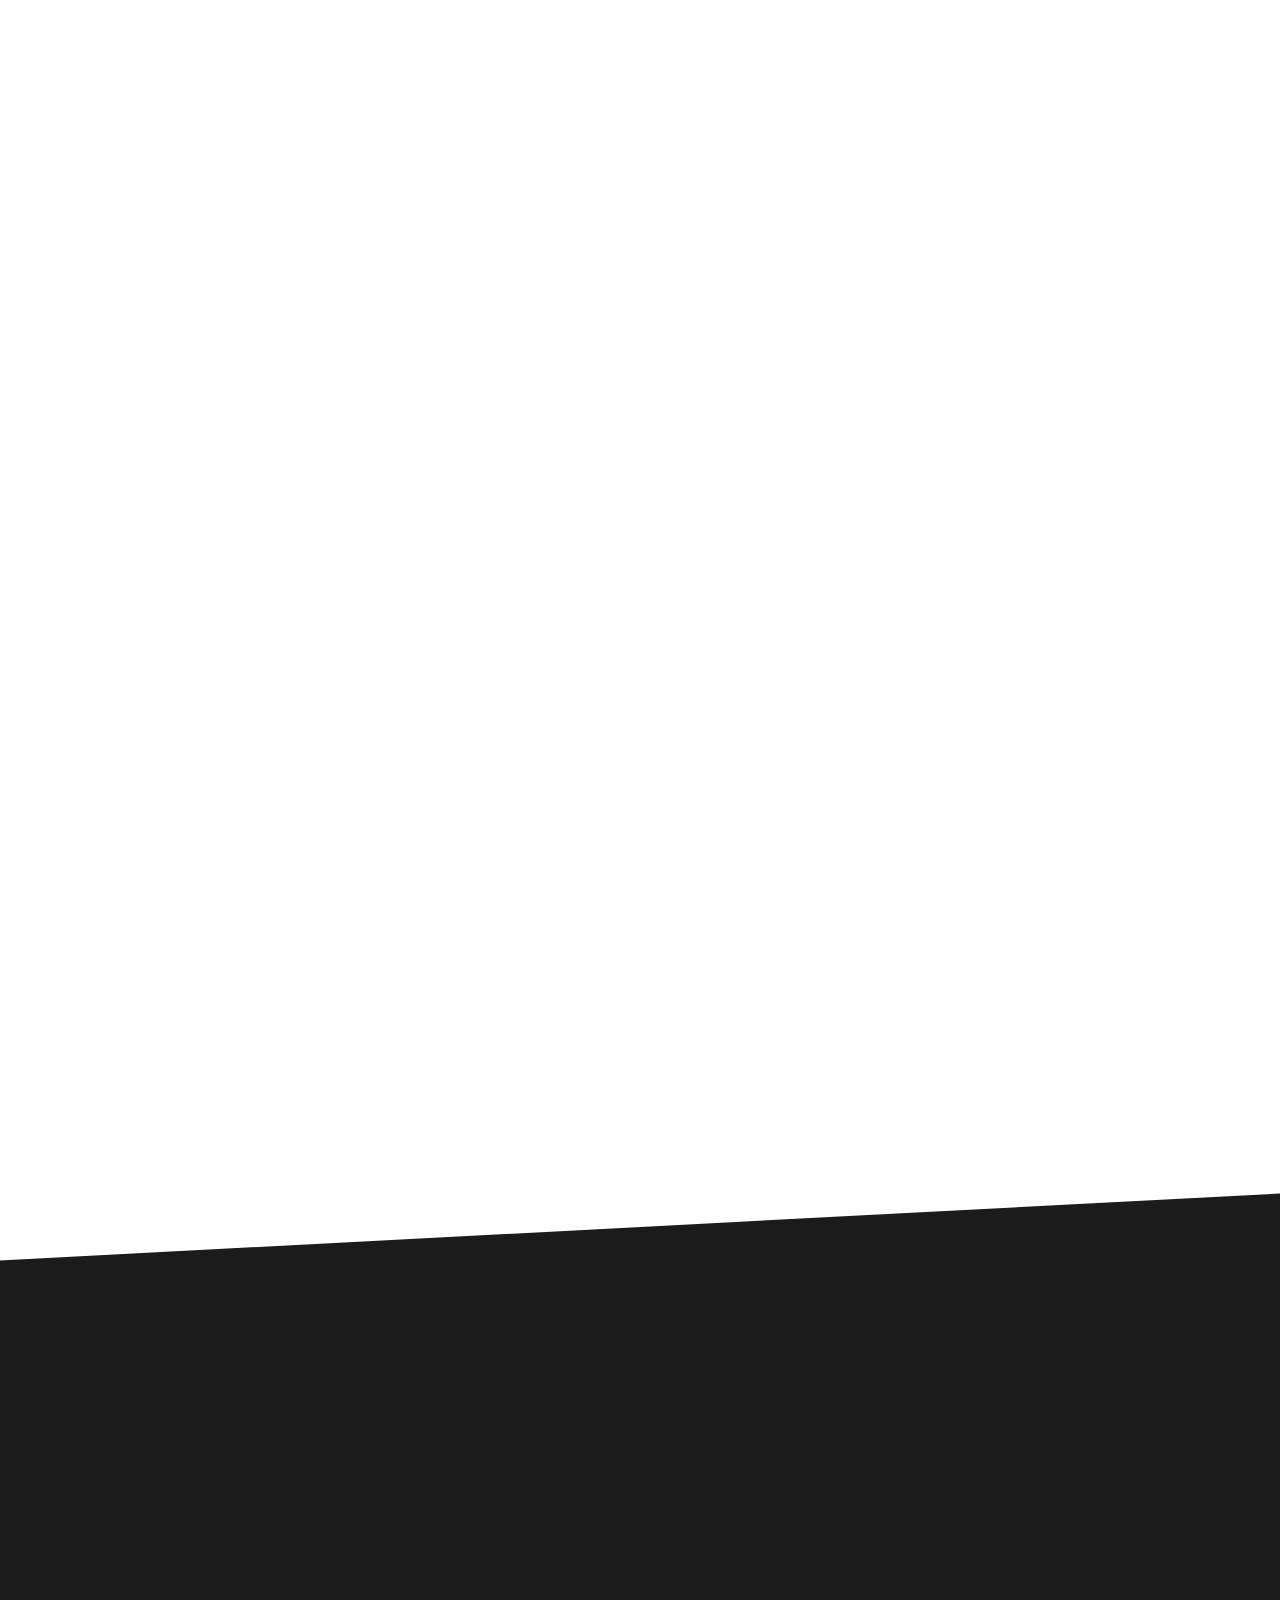
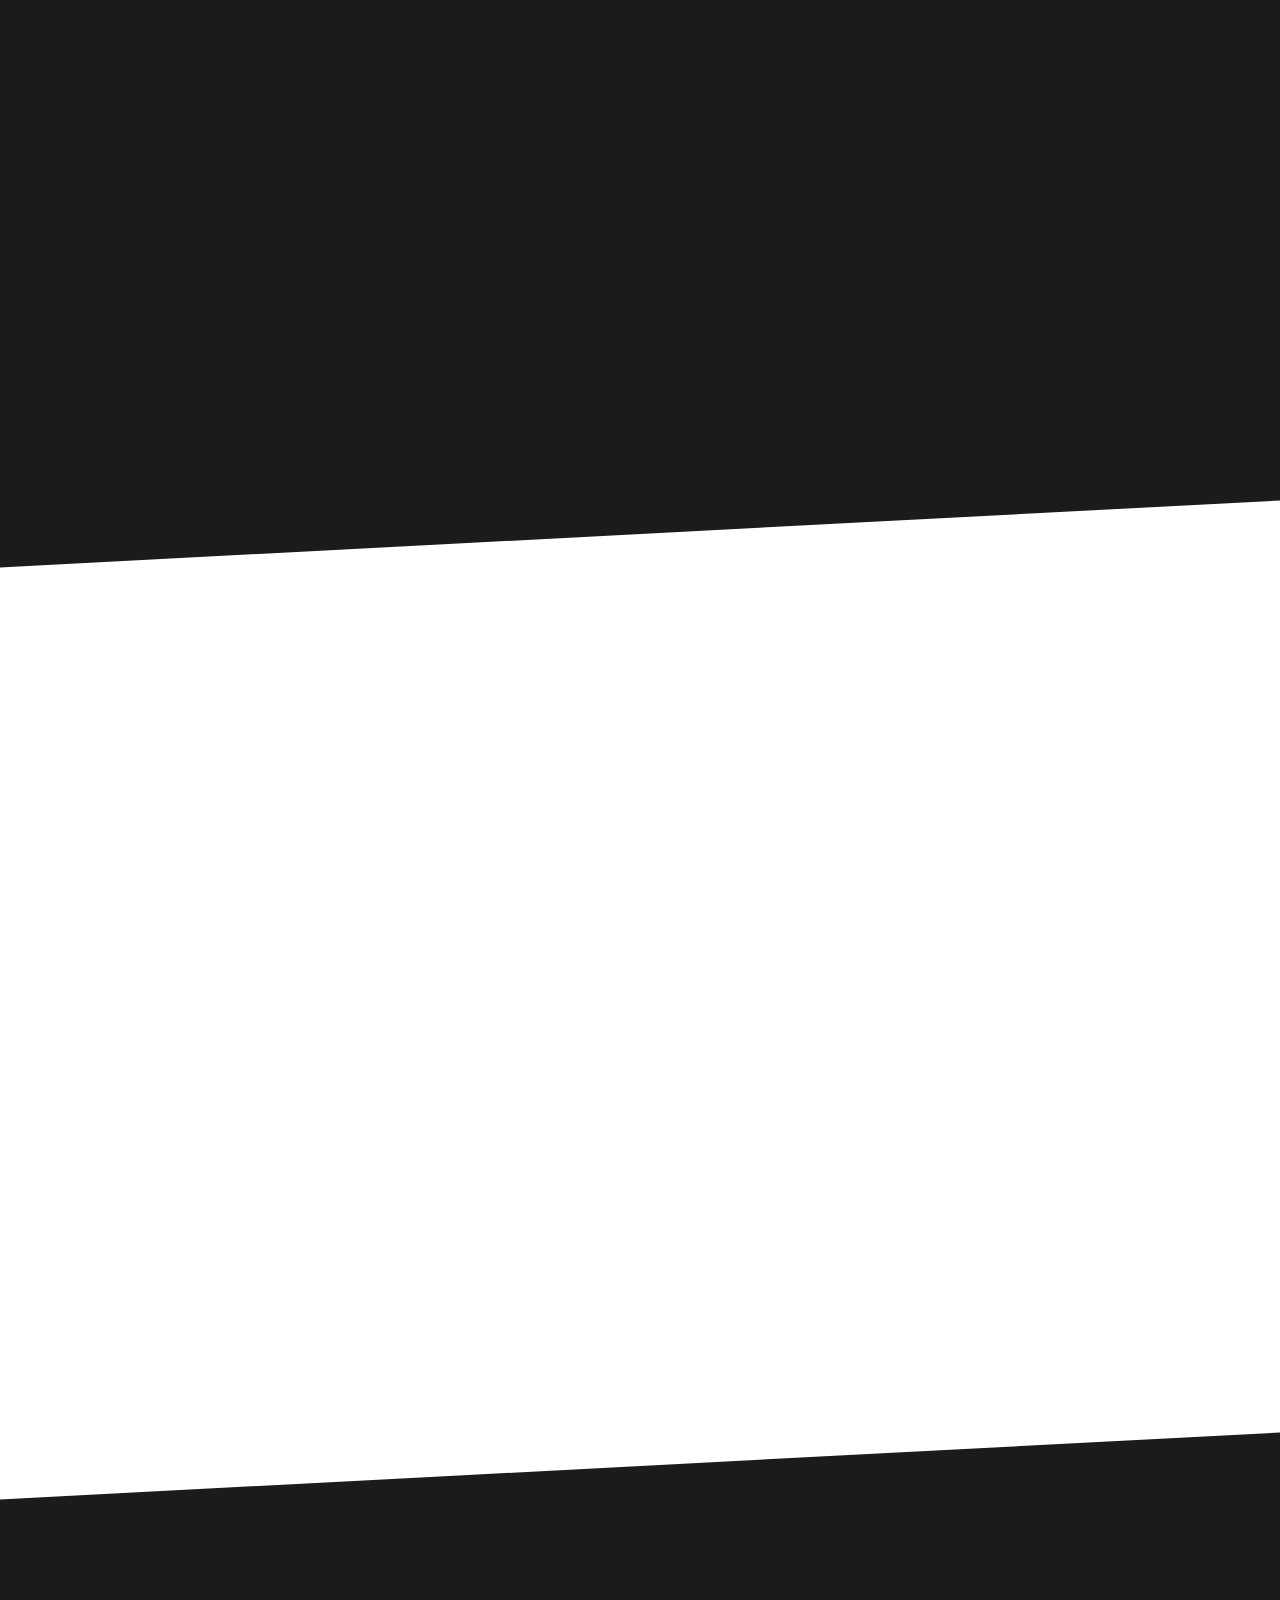
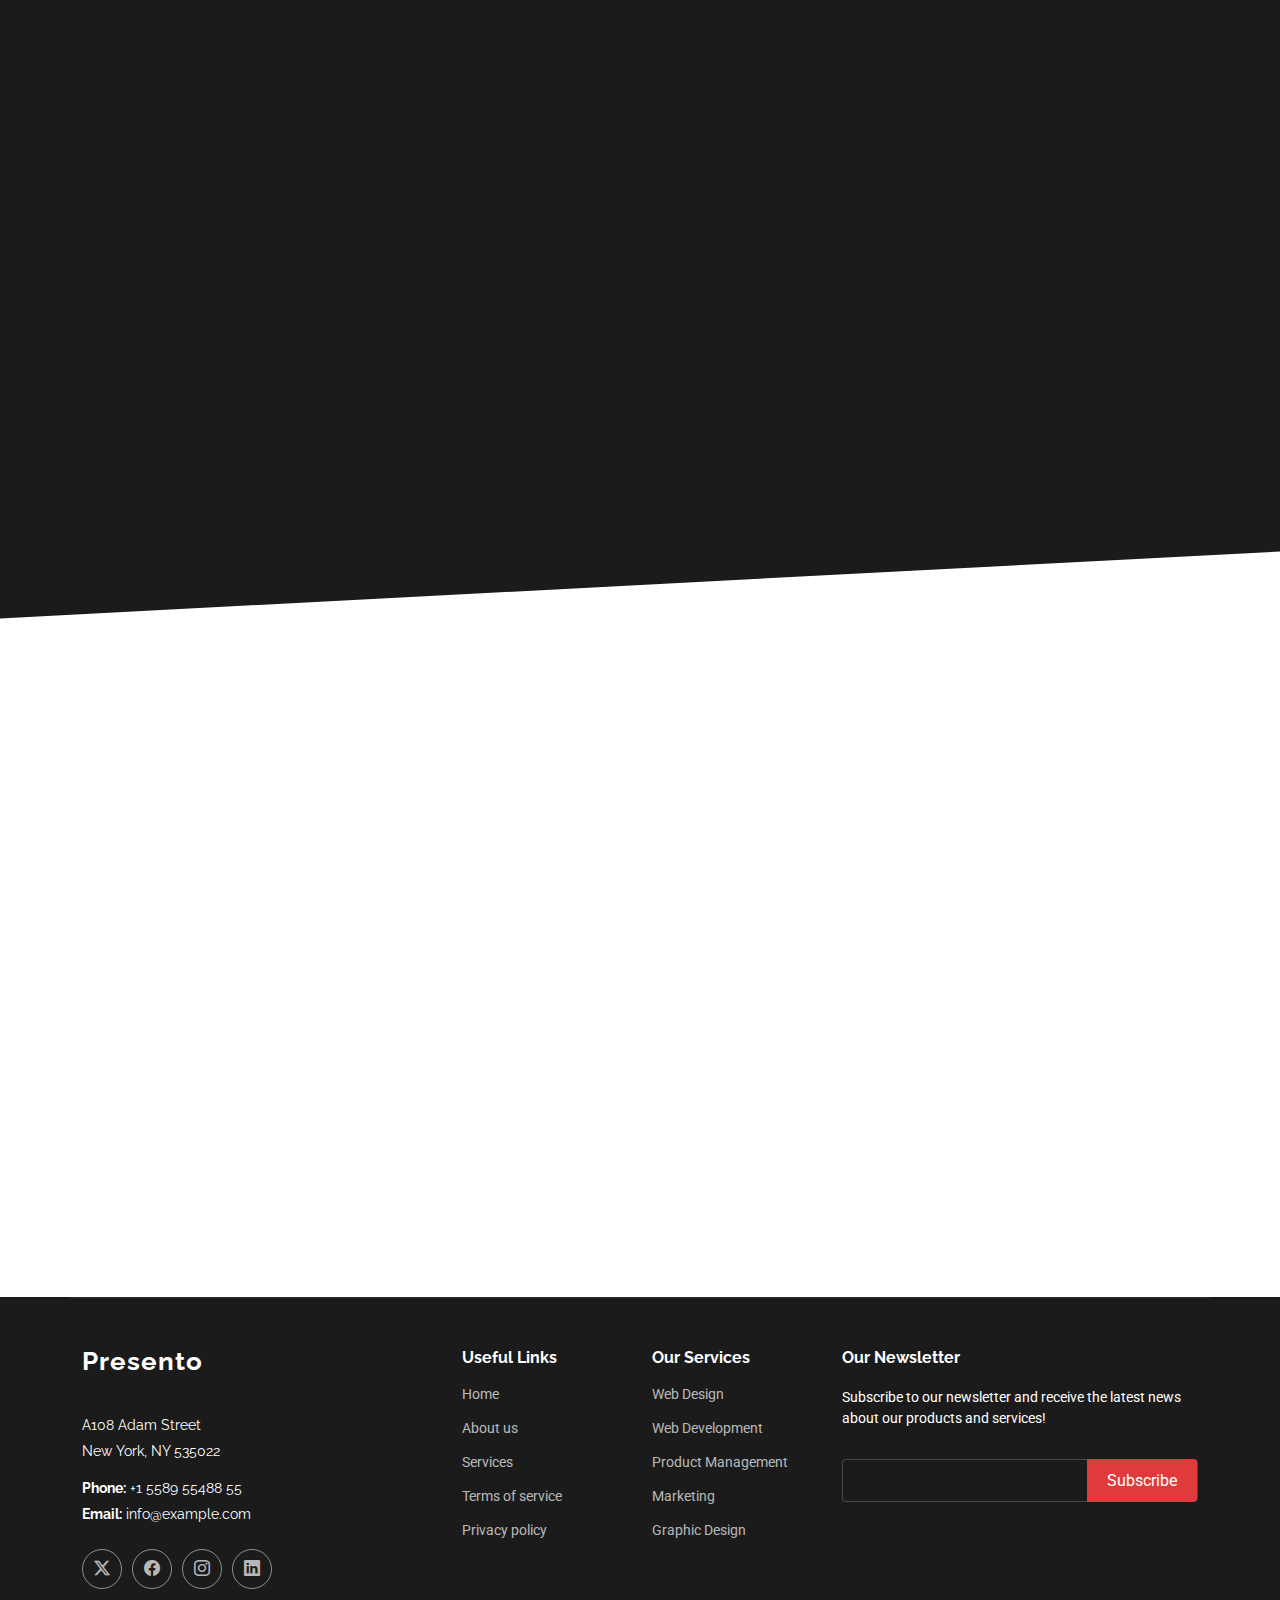
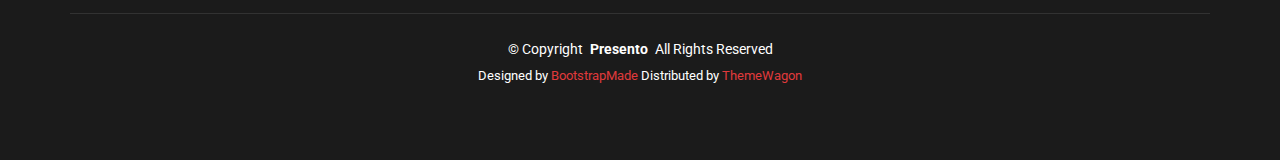
==== commit c2209368: "update" ====
--- a/index.html
+++ b/index.html
@@ -147,14 +147,14 @@
             }
           </script>
           <div class="swiper-wrapper align-items-center">
-            <div class="swiper-slide"><img src="assets/img/clients/client-1.png" class="img-fluid" alt=""></div>
-            <div class="swiper-slide"><img src="assets/img/clients/client-2.png" class="img-fluid" alt=""></div>
-            <div class="swiper-slide"><img src="assets/img/clients/client-3.png" class="img-fluid" alt=""></div>
-            <div class="swiper-slide"><img src="assets/img/clients/client-4.png" class="img-fluid" alt=""></div>
-            <div class="swiper-slide"><img src="assets/img/clients/client-5.png" class="img-fluid" alt=""></div>
-            <div class="swiper-slide"><img src="assets/img/clients/client-6.png" class="img-fluid" alt=""></div>
-            <div class="swiper-slide"><img src="assets/img/clients/client-7.png" class="img-fluid" alt=""></div>
-            <div class="swiper-slide"><img src="assets/img/clients/client-8.png" class="img-fluid" alt=""></div>
+            <div class="swiper-slide"><img src="assets/img/clients/client-1.webp" class="img-fluid" alt="" loading="lazy"></div>
+            <div class="swiper-slide"><img src="assets/img/clients/client-2.webp" class="img-fluid" alt="" loading="lazy"></div>
+            <div class="swiper-slide"><img src="assets/img/clients/client-3.webp" class="img-fluid" alt="" loading="lazy"></div>
+            <div class="swiper-slide"><img src="assets/img/clients/client-4.webp" class="img-fluid" alt="" loading="lazy"></div>
+            <div class="swiper-slide"><img src="assets/img/clients/client-5.webp" class="img-fluid" alt="" loading="lazy"></div>
+            <div class="swiper-slide"><img src="assets/img/clients/client-6.webp" class="img-fluid" alt="" loading="lazy"></div>
+            <div class="swiper-slide"><img src="assets/img/clients/client-7.webp" class="img-fluid" alt="" loading="lazy"></div>
+            <div class="swiper-slide"><img src="assets/img/clients/client-8.webp" class="img-fluid" alt="" loading="lazy"></div>
           </div>
           <div class="swiper-pagination"></div>
         </div>
